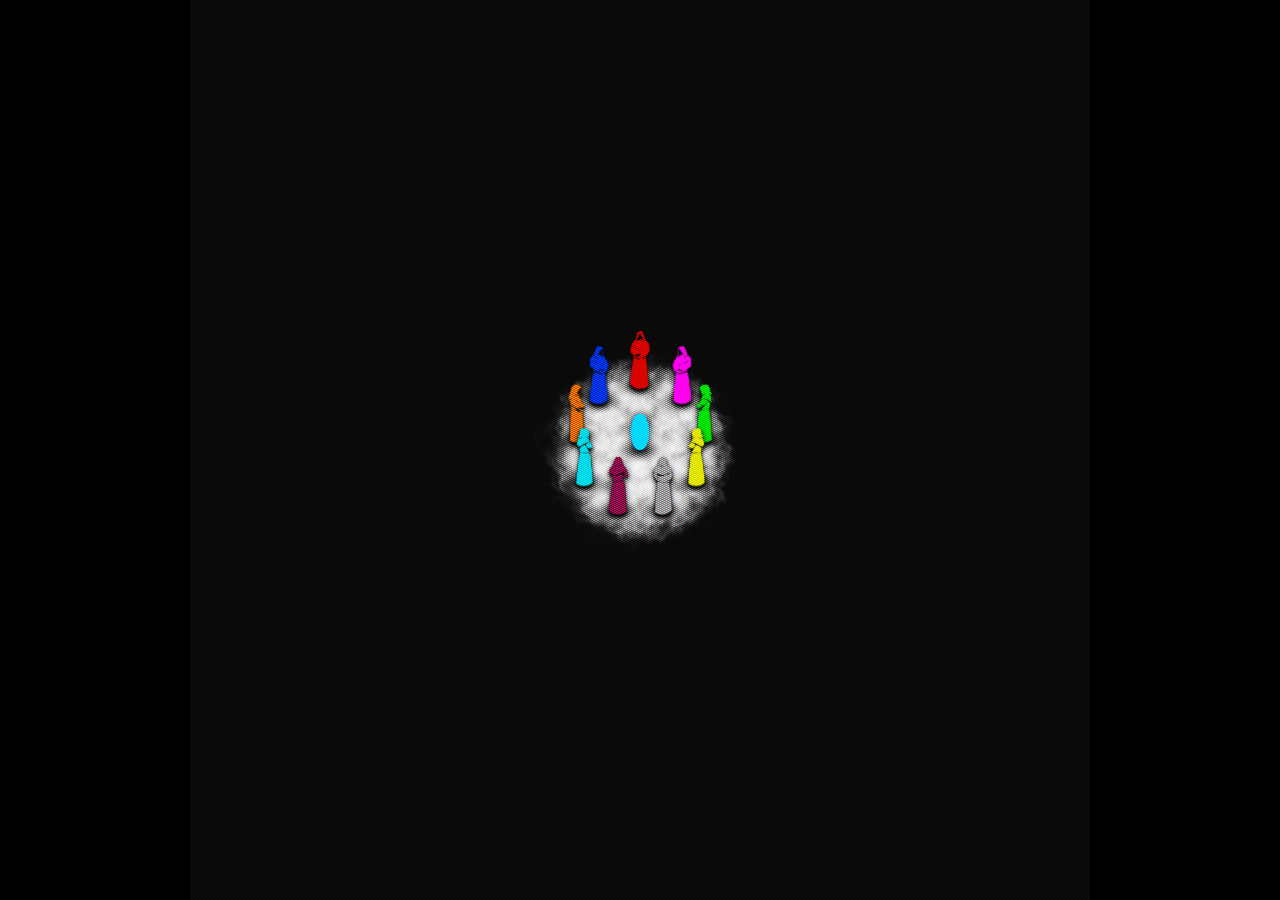
==== index.html @ b405a5fb "Oops" ====
<!DOCTYPE html>
<html lang="en">
<head>
   <meta charset="UTF-8">
   <meta http-equiv="X-UA-Compatible" content="IE=edge">
   <meta name="viewport" content="width=device-width, initial-scale=1.0">
   <title>Incantation</title>
   <!-- <script src="https://ajax.googleapis.com/ajax/libs/jquery/3.6.0/jquery.min.js"></script> -->
   <script src="jquery.min.js"></script>
   <script defer src="script.js"></script>
   <script src="timer.js"></script>
   <link rel="stylesheet" href="style.css">
   <link rel="shortcut icon" href="assets/favicon.ico" type="image/x-icon">
</head>
<body>
   <section id="overlay"></section>
   <section id="playarea">
      <section id="mages"></section>
      <section id="enemies"></section>
      <section id="graphics">
         <div id="incantation-circle">
            <svg id="circle-lines" width="100%" height="100%" viewBox="0 0 100 100" preserveAspectRatio="none"></svg>
            <div id="dust"></div>
         </div>
         <svg id="graph" width="100%" height="100%" viewBox="0 0 100 100" preserveAspectRatio="none"></svg>
         <div id="nodes"></div>
      </section>
      <section id="UI">
         <div id="timer"></div>
         <div id="messages"></div>
         <div id="readyup">
            Press &lt;P&gt; when ready<br>
            Press &lt;C&gt; to show controls
         </div>
      </section>
   </section>
   <section id="intro">
      <div id="title-subtitle">
         <span id="title">Incantation</span><br>
         <span id="subtitle">To banish evil</span><br>
      </div>
      <div id="premise">
         <span class="premise" id="p1">Evil lurks throughout the realm.</span><br>
         <span class="premise" id="p2">You must invoke the Lord of Lightning,<br>
                              so that he may smite it down.</span><br>
         <br>
         <span class="premise" id="p3">Nonagon Infinity opens the door.</span><br>
         <span class="premise" id="p4">You'll make sure that it does.</span>
         <br><br><br><br><br><br><br><br><br><br><br><br><br><br>
         <span class="premise" id="p5">The dust upon the ground protects you, but not them.</span><br>
         <br>
         <span class="premise" id="p6">Spread it as you walk, but do not connect the end of a path to another,</span><br>
         <span class="premise" id="p7">lest it all end in a deadly discharge of energy.</span>
         <br><br><br><br>
      </div>
   </section>
   <section id="controls">
      <div id="movement">
         Movement:<br>
         <div class="keygroup" id="wasd">
            <div>
               <span class="key">W</span>
            </div>
            <div>
               <span class="key">A</span>
               <span class="key">S</span>
               <span class="key">D</span>
            </div>
         </div>
         /
         <span class="mouse right"></span>
         /
         <div class="keygroup" id="arrows">
            <div>
               <span class="key" id="up"></span>
            </div>
            <div>
               <span class="key" id="left"></span>
               <span class="key" id="down"></span>
               <span class="key" id="right"></span>
            </div>
         </div>
      </div>
      <div id="attack">
         Attack:<br>
         <span class="key" id="space"><span>Space</span></span>
         /<span class="mouse left"></span>
      </div>
   </section>
</body>
</html>
---- style.css ----
@import url("https://fonts.googleapis.com/css2?family=Press+Start+2P&display=swap");
@font-face {
  font-family: "DePixel Halbfett";
  src: url("assets/depixelhalbfett.otf");
}
@font-face {
  font-family: "DePixel Klein";
  src: url("assets/depixelklein.otf");
}
@font-face {
  font-family: "DePixel Illegible";
  src: url("assets/depixelillegible.otf");
}
@-webkit-keyframes spin {
  0% {
    transform: rotate(0deg);
  }
  100% {
    transform: rotate(360deg);
  }
}
@keyframes spin {
  0% {
    transform: rotate(0deg);
  }
  100% {
    transform: rotate(360deg);
  }
}
@-webkit-keyframes reveal {
  0% {
    opacity: 0;
  }
  100% {
    opacity: 1;
  }
}
@keyframes reveal {
  0% {
    opacity: 0;
  }
  100% {
    opacity: 1;
  }
}
@-webkit-keyframes hide {
  0% {
    opacity: 1;
  }
  100% {
    opacity: 0;
  }
}
@keyframes hide {
  0% {
    opacity: 1;
  }
  100% {
    opacity: 0;
  }
}
@-webkit-keyframes reveal-hide {
  0% {
    opacity: 0;
  }
  35% {
    opacity: 1;
  }
  65% {
    opacity: 1;
  }
  100% {
    opacity: 0;
  }
}
@keyframes reveal-hide {
  0% {
    opacity: 0;
  }
  35% {
    opacity: 1;
  }
  65% {
    opacity: 1;
  }
  100% {
    opacity: 0;
  }
}
@-webkit-keyframes blink {
  0% {
    opacity: 0;
  }
  25% {
    opacity: 0;
  }
  50% {
    opacity: 1;
  }
  75% {
    opacity: 1;
  }
  100% {
    opacity: 0;
  }
}
@keyframes blink {
  0% {
    opacity: 0;
  }
  25% {
    opacity: 0;
  }
  50% {
    opacity: 1;
  }
  75% {
    opacity: 1;
  }
  100% {
    opacity: 0;
  }
}
@-webkit-keyframes line-throb {
  0% {
    stroke-width: 0.2vmin;
  }
  50% {
    stroke-width: 0.4vmin;
  }
  100% {
    stroke-width: 0.2vmin;
  }
}
@keyframes line-throb {
  0% {
    stroke-width: 0.2vmin;
  }
  50% {
    stroke-width: 0.4vmin;
  }
  100% {
    stroke-width: 0.2vmin;
  }
}
@-webkit-keyframes nonagon-flash {
  0% {
    box-shadow: 0 0 0rem 0rem red;
  }
  100% {
    box-shadow: 0 0 15rem 1rem red;
  }
}
@keyframes nonagon-flash {
  0% {
    box-shadow: 0 0 0rem 0rem red;
  }
  100% {
    box-shadow: 0 0 15rem 1rem red;
  }
}
@-webkit-keyframes nonagon-pulse {
  0% {
    box-shadow: 0 0 4rem 1rem red;
  }
  100% {
    box-shadow: 0 0 15rem 1rem red;
  }
}
@keyframes nonagon-pulse {
  0% {
    box-shadow: 0 0 4rem 1rem red;
  }
  100% {
    box-shadow: 0 0 15rem 1rem red;
  }
}
* {
  box-sizing: border-box;
}

:root {
  font-size: 2vmin;
}

body {
  width: 100vw;
  height: 100vh;
  margin: 0;
  display: flex;
  align-items: center;
  align-content: center;
  justify-content: center;
  background-color: rgb(0, 0, 0);
  font-family: "DePixel Klein";
  color: white;
  text-rendering: geometricPrecision;
  overflow: hidden;
}

section {
  position: absolute;
  width: 100vmin;
  height: 100vmin;
  overflow: hidden;
  cursor: cell;
}

#graph {
  position: absolute;
  fill: none;
  z-index: -100;
}
#graph path {
  z-index: inherit;
  stroke-width: 0.2vmin;
  stroke: rgba(255, 255, 255, 0.5);
  opacity: calc(0.3 + (15 - var(--depth)) / 15);
}

node.entity {
  --depth: 0;
  --zind: -1;
  opacity: 1;
  -webkit-animation: reveal 300ms 1 forwards;
          animation: reveal 300ms 1 forwards;
}
node.entity .body {
  --r: 5;
  height: calc(var(--r) * 1rem);
  width: calc(var(--r) * 1rem);
  background-color: transparent;
  background-size: cover;
  box-shadow: none;
  opacity: calc((15 - var(--depth)) / 15);
  transform-origin: center center;
  transition: opacity 300ms ease;
}

section#playarea {
  background: rgb(10, 10, 10);
  z-index: -1000;
}

section#intro {
  z-index: 1000;
  display: flex;
  place-content: center;
  place-items: center;
  text-align: center;
  flex-direction: column;
  filter: drop-shadow(0 0 0.3rem rgb(10, 10, 10)) drop-shadow(0 0 0.3rem rgb(10, 10, 10)) drop-shadow(0 0 0.3rem rgb(10, 10, 10)) drop-shadow(0 0 0.3rem rgb(10, 10, 10));
}
section#intro > div {
  position: absolute;
  top: 50%;
  left: 50%;
  transform: translate(-50%, -50%);
}
section#intro > div:nth-of-type(1) {
  transform: translate(-50%, -50%) translateY(-10rem);
}
section#intro #title {
  font-family: "DePixel Halbfett";
  font-size: 3rem;
  opacity: 0;
  -webkit-animation: reveal 1.5s linear 1s forwards, hide 1.5s linear 7s forwards;
          animation: reveal 1.5s linear 1s forwards, hide 1.5s linear 7s forwards;
}
section#intro #subtitle {
  font-family: "DePixel Klein";
  font-size: 2rem;
  opacity: 0;
  -webkit-animation: reveal 1.5s linear 2.5s forwards, hide 1.5s linear 7s forwards;
          animation: reveal 1.5s linear 2.5s forwards, hide 1.5s linear 7s forwards;
}
section#intro #premise {
  width: 100%;
}
section#intro #premise .premise {
  opacity: 0;
  --delay-reveal: 1s;
  --delay-hide: 5s;
  -webkit-animation: reveal 1.5s linear var(--delay-reveal) forwards;
          animation: reveal 1.5s linear var(--delay-reveal) forwards;
}
section#intro #premise #p1 {
  --delay-reveal: 8s;
}
section#intro #premise #p2 {
  --delay-reveal: 10s;
}
section#intro #premise #p3 {
  --delay-reveal: 12s;
}
section#intro #premise #p4 {
  --delay-reveal: 14s;
}
section#intro #premise #p5 {
  --delay-reveal: 16s;
}
section#intro #premise #p6 {
  --delay-reveal: 18s;
}
section#intro #premise #p7 {
  --delay-reveal: 20s;
}

section#UI {
  filter: drop-shadow(0 0 0.3rem rgb(10, 10, 10)) drop-shadow(0 0 0.3rem rgb(10, 10, 10)) drop-shadow(0 0 0.3rem rgb(10, 10, 10)) drop-shadow(0 0 0.3rem rgb(10, 10, 10));
}
section#UI > div {
  display: flex;
  place-content: center;
  align-items: center;
}
section#UI #timer {
  font-size: 3rem;
  margin-top: 2rem;
  text-align: center;
}
section#UI #messages {
  font-size: 1.5rem;
  text-align: center;
}
section#UI #readyup {
  font-family: "DePixel Illegible";
  text-align: center;
  position: absolute;
  bottom: 0%;
  left: 50%;
  transform: translateX(-50%);
  margin-bottom: 4rem;
  opacity: 0;
  -webkit-animation: blink 1s infinite 7.3s;
          animation: blink 1s infinite 7.3s;
}

section#controls {
  display: flex;
  place-content: center;
  place-items: center;
  justify-content: space-between;
  padding: 2rem;
  opacity: 0;
  filter: drop-shadow(0 0 0.3rem rgb(10, 10, 10)) drop-shadow(0 0 0.3rem rgb(10, 10, 10)) drop-shadow(0 0 0.3rem rgb(10, 10, 10)) drop-shadow(0 0 0.3rem rgb(10, 10, 10));
}
section#controls > div {
  text-align: center;
}
section#controls * {
  vertical-align: middle;
}
section#controls .key {
  display: inline-block;
  position: relative;
  width: 0.7rem;
  margin: 0 0.2rem;
  text-align: center;
  font-family: "DePixel Klein";
  font-size: 0.7rem;
  background-position: center center;
  background-size: cover;
  background-repeat: no-repeat;
}
section#controls .key::before {
  content: "";
  display: block;
  width: 1.5rem;
  height: 1.5rem;
  position: absolute;
  top: 60%;
  left: 50%;
  transform: translate(-50%, -50%);
  background-image: url("assets/keycap_unpressed.png");
  background-position: center center;
  background-size: cover;
  background-repeat: no-repeat;
}
section#controls .key#space {
  box-sizing: content-box;
  display: inline-flex;
  place-items: center;
  place-content: center;
  width: auto;
  height: 0.1rem;
  border: solid 0.7470651014rem transparent;
  -o-border-image: url(assets/keycap_unpressed.png) 49%;
     border-image: url(assets/keycap_unpressed.png) 49%;
}
section#controls .key#space > span {
  transform: translateY(-15%);
}
section#controls .key#space::before {
  display: none;
}
section#controls .key#up {
  height: 0.7rem;
  background-image: url("assets/arrow-up.png");
}
section#controls .key#left {
  height: 0.7rem;
  background-image: url("assets/arrow-left.png");
}
section#controls .key#down {
  height: 0.7rem;
  background-image: url("assets/arrow-down.png");
}
section#controls .key#right {
  height: 0.7rem;
  background-image: url("assets/arrow-right.png");
}
section#controls .keygroup {
  display: inline-flex;
  flex-wrap: wrap;
  place-content: center;
}
section#controls .keygroup#wasd, section#controls .keygroup#arrows {
  width: 4.5rem;
  height: 3rem;
}
section#controls .keygroup#wasd > div, section#controls .keygroup#arrows > div {
  height: 1.5rem;
}
section#controls .keygroup#wasd > div:first-child, section#controls .keygroup#arrows > div:first-child {
  width: auto;
}
section#controls .mouse {
  display: inline-block;
  position: relative;
  height: 1rem;
  width: 1rem;
}
section#controls .mouse::before {
  content: "";
  height: 1.5rem;
  width: 1.5rem;
  position: absolute;
  top: 50%;
  left: 50%;
  transform: translate(-50%, -50%);
  background-position: center center;
  background-size: cover;
  background-repeat: no-repeat;
}
section#controls .mouse.right::before {
  background-image: url("assets/mouseR.png");
}
section#controls .mouse.left::before {
  background-image: url("assets/mouseL.png");
}

section#overlay {
  z-index: 10000;
  mix-blend-mode: overlay;
  background-image: url(assets/dither.png);
  background-blend-mode: soft-light;
  transition: background-color 300ms ease;
}

.entity {
  position: absolute;
  left: 50%;
  top: 50%;
  width: 0;
  height: 0;
  display: grid;
  place-content: center;
  z-index: var(--zind);
  --x: 0;
  --y: 0;
  --zind: 50;
  --color: white;
  --scale: 1;
  --gothit: 0;
  transform: translate(calc(var(--x) * 1vmin), calc(var(--y) * 1vmin));
  transition: all 56ms ease;
}
.entity .body {
  width: 1rem;
  height: 2rem;
  background-color: var(--color);
  border-radius: 45%;
  box-shadow: 0 0 10px 0 black;
  --skew-h: 0;
  --skew-v: 0;
  --angle: 0;
  --matrix: 1, 0, calc(0.05 * var(--skew-h)), calc(1 + calc(0.05 * var(--skew-v))), 0, 0;
  --matrixtd: 1, 0, 0, 0, 0, calc(1 + calc(0.05 * var(--skew-v))), 0, 0, 0, 0, 1, 0, 0, calc(-1 + var(--skew-v)), 0, 1;
  --filter: none;
  transform: translateY(-50%) matrix(var(--matrix)) scale(var(--scale));
  transform-origin: bottom center;
  transition: transform 56ms ease, filter 20ms ease;
  filter: var(--filter);
}
.entity .shadow {
  width: 1rem;
  height: 1rem;
  background-color: black;
  border-radius: 100%;
  position: absolute;
  top: -0.5rem;
  left: -0.5rem;
  z-index: -1;
  filter: blur(5px);
  transform: rotateX(60deg) scale(1.5);
}
.entity .rangefinder {
  position: absolute;
  background-image: radial-gradient(circle, rgba(255, 255, 255, 0.1) 0%, transparent calc(71% - 0.2vmin), white calc(71% - 0.2vmin));
  background-size: cover;
  height: calc(var(--radius) * 1rem);
  width: calc(var(--radius) * 1rem);
  transform: translate(-50%, -50%);
  transition: opacity 100ms ease;
  transition: none;
  border-radius: 50%;
  z-index: calc(var(--y) - 1);
}
.entity .rangefinder.active {
  transition: none;
}
.entity .hp {
  position: absolute;
  bottom: -20%;
  left: 50%;
  transform: translateX(-50%);
  width: 1.2rem;
  height: 0.3rem;
  background-color: black;
  border: solid 1px var(--color);
  outline: solid 1px black;
  opacity: var(--gothit);
}
.entity .hp .hp-bar {
  --hp: 0;
  width: var(--hp);
  height: 100%;
  background-color: var(--color);
}
.entity.hit .body {
  --scale: 1.1;
  --filter: brightness(1.5);
}

.dead .hp {
  opacity: 0;
}

#player {
  --color: rgb(0, 217, 255);
}
.enemy {
  --color: rgb(150, 0, 0);
}
.enemy .body {
  border-radius: 100% 100% 0 0;
}

.mage {
  --color: rgb(0, 100, 255);
}
.mage .body {
  --rise: 0;
  background-size: contain;
  background-color: transparent;
  background-repeat: no-repeat;
  background-position: center center;
  box-shadow: none;
  height: 3.2rem;
  width: 2rem;
  border-radius: 0 0 100% 100%;
  filter: drop-shadow(0 0.3vmin 0.1vmin rgb(10, 10, 10)) drop-shadow(0 0.3vmin 0.3vmin rgb(10, 10, 10));
  transform: translateY(calc(-50% + 0.2rem - var(--rise) * 1rem)) matrix(var(--matrix)) scale(var(--scale));
}
.mage .shadow {
  top: -0.5rem;
}
.mage[data-id="1"] {
  --color: #d90300;
}
.mage[data-id="1"] .body {
  background-image: url("assets/mage-1.png");
}
.mage[data-id="2"] {
  --color: #fe01ef;
}
.mage[data-id="2"] .body {
  background-image: url("assets/mage-2.png");
}
.mage[data-id="3"] {
  --color: #00e204;
}
.mage[data-id="3"] .body {
  background-image: url("assets/mage-3.png");
}
.mage[data-id="4"] {
  --color: #e2e505;
}
.mage[data-id="4"] .body {
  background-image: url("assets/mage-4.png");
}
.mage[data-id="5"] {
  --color: #9a9a9a;
}
.mage[data-id="5"] .body {
  background-image: url("assets/mage-5.png");
}
.mage[data-id="6"] {
  --color: #8b0b49;
}
.mage[data-id="6"] .body {
  background-image: url("assets/mage-6.png");
}
.mage[data-id="7"] {
  --color: #02dae7;
}
.mage[data-id="7"] .body {
  background-image: url("assets/mage-7.png");
}
.mage[data-id="8"] {
  --color: #e16a00;
}
.mage[data-id="8"] .body {
  background-image: url("assets/mage-8.png");
}
.mage[data-id="9"] {
  --color: #0132E1;
}
.mage[data-id="9"] .body {
  background-image: url("assets/mage-9.png");
}

#nonagon-infinity .body {
  animation: nonagon-flash 5s linear 12s 1 forwards, nonagon-pulse 2s linear 17s infinite alternate-reverse;
}

#incantation-circle {
  position: absolute;
  width: 100%;
  height: 100%;
}
#incantation-circle #circle-lines path {
  stroke-width: 0;
  stroke: red;
}
/*# sourceMappingURL=style.css.map */
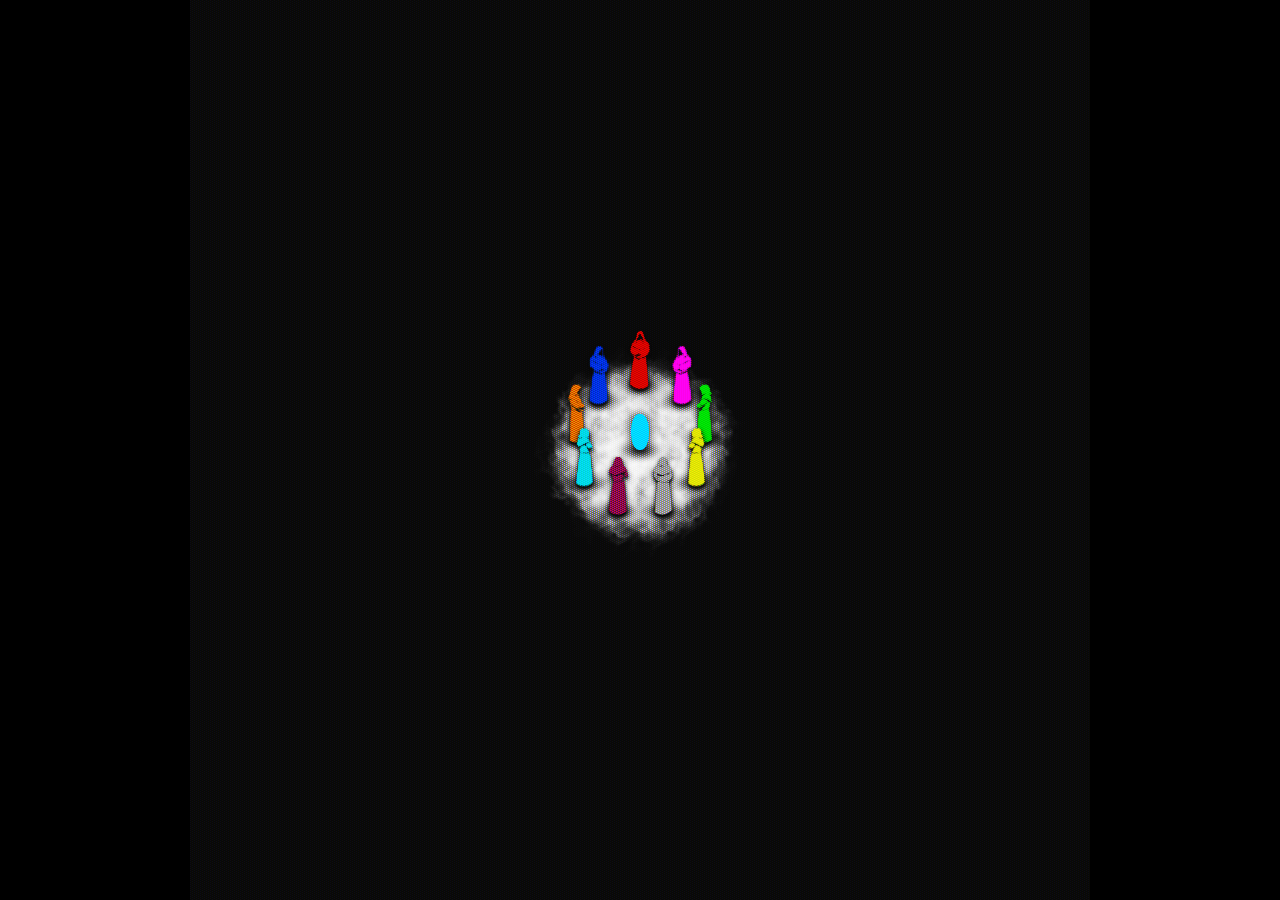
==== commit 56779d0b: "Made sounds using Reason 5 Implemented sounds using Howler.js Restructured assets folder" ====
--- a/index.html
+++ b/index.html
@@ -5,12 +5,38 @@
    <meta http-equiv="X-UA-Compatible" content="IE=edge">
    <meta name="viewport" content="width=device-width, initial-scale=1.0">
    <title>Incantation</title>
-   <!-- <script src="https://ajax.googleapis.com/ajax/libs/jquery/3.6.0/jquery.min.js"></script> -->
    <script src="jquery.min.js"></script>
+   <script src="howler.min.js"></script>
+   <script src="timer.js"></script>
    <script defer src="script.js"></script>
-   <script src="timer.js"></script>
    <link rel="stylesheet" href="style.css">
    <link rel="shortcut icon" href="assets/favicon.ico" type="image/x-icon">
+
+   <link rel="prefetch" href="assets/sound/step-1.ogg" as="audio">
+   <link rel="prefetch" href="assets/sound/step-2.ogg" as="audio">
+   <link rel="prefetch" href="assets/sound/step-3.ogg" as="audio">
+   <link rel="prefetch" href="assets/sound/step-4.ogg" as="audio">
+   <link rel="prefetch" href="assets/sound/step-5.ogg" as="audio">
+   <link rel="prefetch" href="assets/sound/hit-1.ogg" as="audio">
+   <link rel="prefetch" href="assets/sound/hit-2.ogg" as="audio">
+   <link rel="prefetch" href="assets/sound/hit-3.ogg" as="audio">
+   <link rel="prefetch" href="assets/sound/hit-4.ogg" as="audio">
+   <link rel="prefetch" href="assets/sound/hit-5.ogg" as="audio">
+   <link rel="prefetch" href="assets/sound/death-1.ogg" as="audio">
+   <link rel="prefetch" href="assets/sound/death-2.ogg" as="audio">
+   <link rel="prefetch" href="assets/sound/death-3.ogg" as="audio">
+   <link rel="prefetch" href="assets/sound/death-4.ogg" as="audio">
+   <link rel="prefetch" href="assets/sound/death-5.ogg" as="audio">
+   <link rel="prefetch" href="assets/sound/mage-hit-1.ogg" as="audio">
+   <link rel="prefetch" href="assets/sound/mage-hit-2.ogg" as="audio">
+   <link rel="prefetch" href="assets/sound/mage-hit-3.ogg" as="audio">
+   <link rel="prefetch" href="assets/sound/mage-hit-4.ogg" as="audio">
+   <link rel="prefetch" href="assets/sound/mage-hit-5.ogg" as="audio">
+   <link rel="prefetch" href="assets/sound/mage-death-1.ogg" as="audio">
+   <link rel="prefetch" href="assets/sound/mage-death-2.ogg" as="audio">
+   <link rel="prefetch" href="assets/sound/mage-death-3.ogg" as="audio">
+   <link rel="prefetch" href="assets/sound/mage-death-4.ogg" as="audio">
+   <link rel="prefetch" href="assets/sound/mage-death-5.ogg" as="audio">
 </head>
 <body>
    <section id="overlay"></section>
--- a/style.css
+++ b/style.css
@@ -43,6 +43,22 @@
     opacity: 1;
   }
 }
+@-webkit-keyframes node-reveal {
+  0% {
+    opacity: 0;
+  }
+  100% {
+    opacity: calc((15 - var(--depth)) / 15);
+  }
+}
+@keyframes node-reveal {
+  0% {
+    opacity: 0;
+  }
+  100% {
+    opacity: calc((15 - var(--depth)) / 15);
+  }
+}
 @-webkit-keyframes hide {
   0% {
     opacity: 1;
@@ -173,6 +189,54 @@
   }
   100% {
     box-shadow: 0 0 15rem 1rem red;
+  }
+}
+@-webkit-keyframes powerup-bob {
+  0% {
+    transform: translateY(calc(-50% - 0rem)) scale(var(--scale));
+  }
+  100% {
+    transform: translateY(calc(-50% - 0.7rem)) scale(var(--scale));
+  }
+}
+@keyframes powerup-bob {
+  0% {
+    transform: translateY(calc(-50% - 0rem)) scale(var(--scale));
+  }
+  100% {
+    transform: translateY(calc(-50% - 0.7rem)) scale(var(--scale));
+  }
+}
+@-webkit-keyframes powerup-shadow-flicker {
+  0% {
+    opacity: 1;
+  }
+  100% {
+    opacity: 0.5;
+  }
+}
+@keyframes powerup-shadow-flicker {
+  0% {
+    opacity: 1;
+  }
+  100% {
+    opacity: 0.5;
+  }
+}
+@-webkit-keyframes powerup-shine {
+  0% {
+    filter: contrast(1) brightness(1);
+  }
+  100% {
+    filter: contrast(0.5) brightness(1.5);
+  }
+}
+@keyframes powerup-shine {
+  0% {
+    filter: contrast(1) brightness(1);
+  }
+  100% {
+    filter: contrast(0.5) brightness(1.5);
   }
 }
 * {
@@ -218,15 +282,16 @@
   opacity: calc(0.3 + (15 - var(--depth)) / 15);
 }
 
-node.entity {
+node {
+  --r: 5;
   --depth: 0;
   --zind: -1;
-  opacity: 1;
-  -webkit-animation: reveal 300ms 1 forwards;
-          animation: reveal 300ms 1 forwards;
-}
-node.entity .body {
-  --r: 5;
+  --rot: 0;
+  position: absolute;
+  top: 50%;
+  left: 50%;
+  -webkit-animation: node-reveal 300ms 1;
+          animation: node-reveal 300ms 1;
   height: calc(var(--r) * 1rem);
   width: calc(var(--r) * 1rem);
   background-color: transparent;
@@ -235,6 +300,9 @@
   opacity: calc((15 - var(--depth)) / 15);
   transform-origin: center center;
   transition: opacity 300ms ease;
+  transform: translate(calc(var(--x) * 1vmin), calc(var(--y) * 1vmin)) translateX(-50%) translateY(-50%) rotate(calc(var(--rot)));
+  z-index: -1;
+  border-radius: 100%;
 }
 
 section#playarea {
@@ -315,12 +383,18 @@
   align-items: center;
 }
 section#UI #timer {
+  opacity: 0;
   font-size: 3rem;
   margin-top: 2rem;
   text-align: center;
+  -webkit-animation: reveal 0.3s ease 5 alternate forwards;
+          animation: reveal 0.3s ease 5 alternate forwards;
+  -webkit-animation-play-state: paused;
+          animation-play-state: paused;
 }
 section#UI #messages {
   font-size: 1.5rem;
+  opacity: 0;
   text-align: center;
 }
 section#UI #readyup {
@@ -372,7 +446,7 @@
   top: 60%;
   left: 50%;
   transform: translate(-50%, -50%);
-  background-image: url("assets/keycap_unpressed.png");
+  background-image: url("assets/sprites/keycap_unpressed.png");
   background-position: center center;
   background-size: cover;
   background-repeat: no-repeat;
@@ -385,8 +459,8 @@
   width: auto;
   height: 0.1rem;
   border: solid 0.7470651014rem transparent;
-  -o-border-image: url(assets/keycap_unpressed.png) 49%;
-     border-image: url(assets/keycap_unpressed.png) 49%;
+  -o-border-image: url(assets/sprites/keycap_unpressed.png) 49%;
+     border-image: url(assets/sprites/keycap_unpressed.png) 49%;
 }
 section#controls .key#space > span {
   transform: translateY(-15%);
@@ -396,19 +470,19 @@
 }
 section#controls .key#up {
   height: 0.7rem;
-  background-image: url("assets/arrow-up.png");
+  background-image: url("assets/sprites/arrow-up.png");
 }
 section#controls .key#left {
   height: 0.7rem;
-  background-image: url("assets/arrow-left.png");
+  background-image: url("assets/sprites/arrow-left.png");
 }
 section#controls .key#down {
   height: 0.7rem;
-  background-image: url("assets/arrow-down.png");
+  background-image: url("assets/sprites/arrow-down.png");
 }
 section#controls .key#right {
   height: 0.7rem;
-  background-image: url("assets/arrow-right.png");
+  background-image: url("assets/sprites/arrow-right.png");
 }
 section#controls .keygroup {
   display: inline-flex;
@@ -444,16 +518,16 @@
   background-repeat: no-repeat;
 }
 section#controls .mouse.right::before {
-  background-image: url("assets/mouseR.png");
+  background-image: url("assets/sprites/mouseR.png");
 }
 section#controls .mouse.left::before {
-  background-image: url("assets/mouseL.png");
+  background-image: url("assets/sprites/mouseL.png");
 }
 
 section#overlay {
   z-index: 10000;
   mix-blend-mode: overlay;
-  background-image: url(assets/dither.png);
+  background-image: url(assets/sprites/dither.png);
   background-blend-mode: soft-light;
   transition: background-color 300ms ease;
 }
@@ -480,7 +554,7 @@
   width: 1rem;
   height: 2rem;
   background-color: var(--color);
-  border-radius: 45%;
+  border-radius: 100%;
   box-shadow: 0 0 10px 0 black;
   --skew-h: 0;
   --skew-v: 0;
@@ -549,6 +623,9 @@
 
 #player {
   --color: rgb(0, 217, 255);
+}
+#player .body {
+  border-radius: 45%;
 }
 .enemy {
   --color: rgb(150, 0, 0);
@@ -576,61 +653,113 @@
 .mage .shadow {
   top: -0.5rem;
 }
-.mage[data-id="1"] {
+.mage[data-entity-id="1"] {
   --color: #d90300;
 }
-.mage[data-id="1"] .body {
-  background-image: url("assets/mage-1.png");
-}
-.mage[data-id="2"] {
+.mage[data-entity-id="1"] .body {
+  background-image: url("assets/sprites/mage-1.png");
+}
+.mage[data-entity-id="2"] {
   --color: #fe01ef;
 }
-.mage[data-id="2"] .body {
-  background-image: url("assets/mage-2.png");
-}
-.mage[data-id="3"] {
+.mage[data-entity-id="2"] .body {
+  background-image: url("assets/sprites/mage-2.png");
+}
+.mage[data-entity-id="3"] {
   --color: #00e204;
 }
-.mage[data-id="3"] .body {
-  background-image: url("assets/mage-3.png");
-}
-.mage[data-id="4"] {
+.mage[data-entity-id="3"] .body {
+  background-image: url("assets/sprites/mage-3.png");
+}
+.mage[data-entity-id="4"] {
   --color: #e2e505;
 }
-.mage[data-id="4"] .body {
-  background-image: url("assets/mage-4.png");
-}
-.mage[data-id="5"] {
+.mage[data-entity-id="4"] .body {
+  background-image: url("assets/sprites/mage-4.png");
+}
+.mage[data-entity-id="5"] {
   --color: #9a9a9a;
 }
-.mage[data-id="5"] .body {
-  background-image: url("assets/mage-5.png");
-}
-.mage[data-id="6"] {
+.mage[data-entity-id="5"] .body {
+  background-image: url("assets/sprites/mage-5.png");
+}
+.mage[data-entity-id="6"] {
   --color: #8b0b49;
 }
-.mage[data-id="6"] .body {
-  background-image: url("assets/mage-6.png");
-}
-.mage[data-id="7"] {
+.mage[data-entity-id="6"] .body {
+  background-image: url("assets/sprites/mage-6.png");
+}
+.mage[data-entity-id="7"] {
   --color: #02dae7;
 }
-.mage[data-id="7"] .body {
-  background-image: url("assets/mage-7.png");
-}
-.mage[data-id="8"] {
+.mage[data-entity-id="7"] .body {
+  background-image: url("assets/sprites/mage-7.png");
+}
+.mage[data-entity-id="8"] {
   --color: #e16a00;
 }
-.mage[data-id="8"] .body {
-  background-image: url("assets/mage-8.png");
-}
-.mage[data-id="9"] {
+.mage[data-entity-id="8"] .body {
+  background-image: url("assets/sprites/mage-8.png");
+}
+.mage[data-entity-id="9"] {
   --color: #0132E1;
 }
-.mage[data-id="9"] .body {
-  background-image: url("assets/mage-9.png");
-}
-
+.mage[data-entity-id="9"] .body {
+  background-image: url("assets/sprites/mage-9.png");
+}
+
+.powerup {
+  filter: drop-shadow(0 0 0.1vmin rgb(10, 10, 10)) drop-shadow(0 0 0.3vmin rgb(10, 10, 10));
+}
+.powerup .body {
+  --height: 0rem;
+  height: 2rem;
+  width: 2rem;
+  background-size: contain;
+  background-color: transparent;
+  background-repeat: no-repeat;
+  background-position: center center;
+  box-shadow: none;
+  -webkit-animation: powerup-bob 1.5s ease-in-out infinite alternate, powerup-shine 0.3s ease-in-out infinite alternate;
+          animation: powerup-bob 1.5s ease-in-out infinite alternate, powerup-shine 0.3s ease-in-out infinite alternate;
+}
+.powerup .shadow {
+  -webkit-animation: powerup-shadow-flicker 1.5s ease-in-out infinite alternate;
+          animation: powerup-shadow-flicker 1.5s ease-in-out infinite alternate;
+}
+.powerup.atk .body {
+  background-image: url("assets/sprites/powerup-atk.gif");
+  transform-origin: bottom;
+  --scale: 1.7;
+}
+.powerup.atkRange .body {
+  background-image: url("assets/sprites/powerup-atkRange.png");
+}
+.powerup.atkCooldownTime {
+  filter: hue-rotate(103deg) brightness(1.7) drop-shadow(0 0 0.1vmin rgb(10, 10, 10)) drop-shadow(0 0 0.3vmin rgb(10, 10, 10));
+}
+.powerup.atkCooldownTime .body {
+  background-image: url("assets/sprites/powerup-atk.gif");
+  transform-origin: bottom;
+  --scale: 1.7;
+}
+.powerup.atkCooldownTime .body::after {
+  background-image: url("assets/sprites/hourglass.gif");
+  background-size: contain;
+  background-color: transparent;
+  background-repeat: no-repeat;
+  background-position: center center;
+  height: 0.7rem;
+  width: 0.7rem;
+  content: "";
+  position: absolute;
+  bottom: -5%;
+  right: 20%;
+}
+.powerup.speed .body {
+  background-image: url("assets/sprites/powerup-speed.png");
+  --scale: 1.2;
+}
 #nonagon-infinity .body {
   animation: nonagon-flash 5s linear 12s 1 forwards, nonagon-pulse 2s linear 17s infinite alternate-reverse;
 }
@@ -644,4 +773,50 @@
   stroke-width: 0;
   stroke: red;
 }
+
+body.low-graphics section#overlay {
+  background-image: none !important;
+  background-color: none !important;
+}
+body.low-graphics #circle-lines path {
+  -webkit-animation: none !important;
+          animation: none !important;
+  box-shadow: 0 0 8rem 1rem red;
+}
+
+body.graph-view #player .body {
+  position: relative;
+  height: 3rem;
+  background: linear-gradient(to top, red 0%, transparent 1rem), grey;
+  border-radius: 0% 0% 0% 100%;
+  transform: translateY(-50%) rotate(24deg);
+  transform-origin: center;
+  transition: none;
+}
+body.graph-view #player .body::after {
+  content: "";
+  display: block;
+  position: absolute;
+  top: -95%;
+  right: -5%;
+  height: 3rem;
+  width: 0.6rem;
+  border-radius: 0.2rem;
+  background: rgb(50, 50, 50);
+}
+body.graph-view #incantation-circle #circle-lines path,
+body.graph-view .mage {
+  display: none;
+}
+body.graph-view node {
+  --r: 0 !important;
+  background-image: none !important;
+  border: solid 0.5rem white;
+}
+body.graph-view #nonagon-infinity {
+  --r: 8 !important;
+}
+body.graph-view #dust {
+  display: none;
+}
 /*# sourceMappingURL=style.css.map */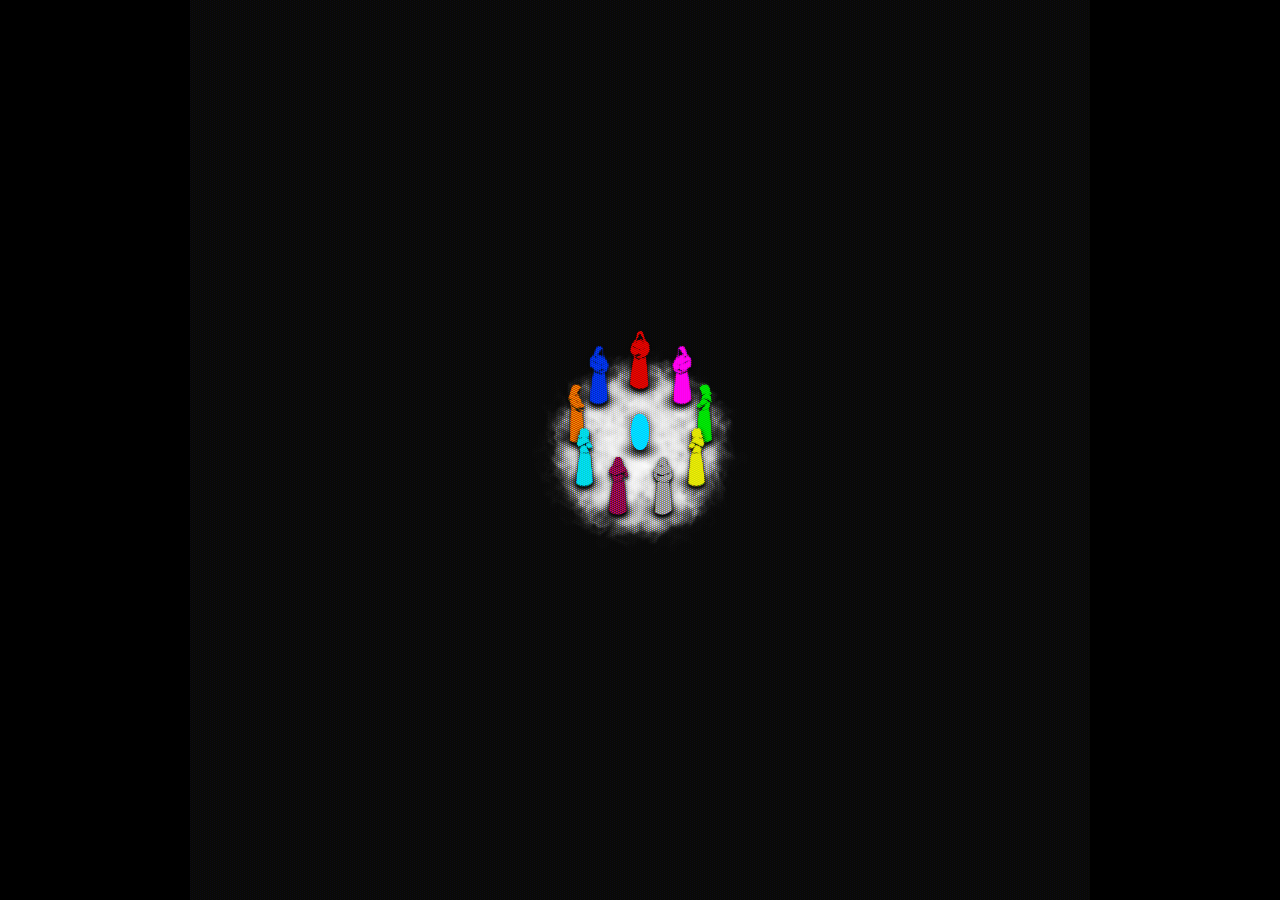
==== commit 105209a4: "Added sounds for attacks with no targets Made mage sounds pan and modulate volume with distance" ====
--- a/index.html
+++ b/index.html
@@ -22,6 +22,11 @@
    <link rel="prefetch" href="assets/sound/hit-3.ogg" as="audio">
    <link rel="prefetch" href="assets/sound/hit-4.ogg" as="audio">
    <link rel="prefetch" href="assets/sound/hit-5.ogg" as="audio">
+   <link rel="prefetch" href="assets/sound/miss-1.ogg" as="audio">
+   <link rel="prefetch" href="assets/sound/miss-2.ogg" as="audio">
+   <link rel="prefetch" href="assets/sound/miss-3.ogg" as="audio">
+   <link rel="prefetch" href="assets/sound/miss-4.ogg" as="audio">
+   <link rel="prefetch" href="assets/sound/miss-5.ogg" as="audio">
    <link rel="prefetch" href="assets/sound/death-1.ogg" as="audio">
    <link rel="prefetch" href="assets/sound/death-2.ogg" as="audio">
    <link rel="prefetch" href="assets/sound/death-3.ogg" as="audio">
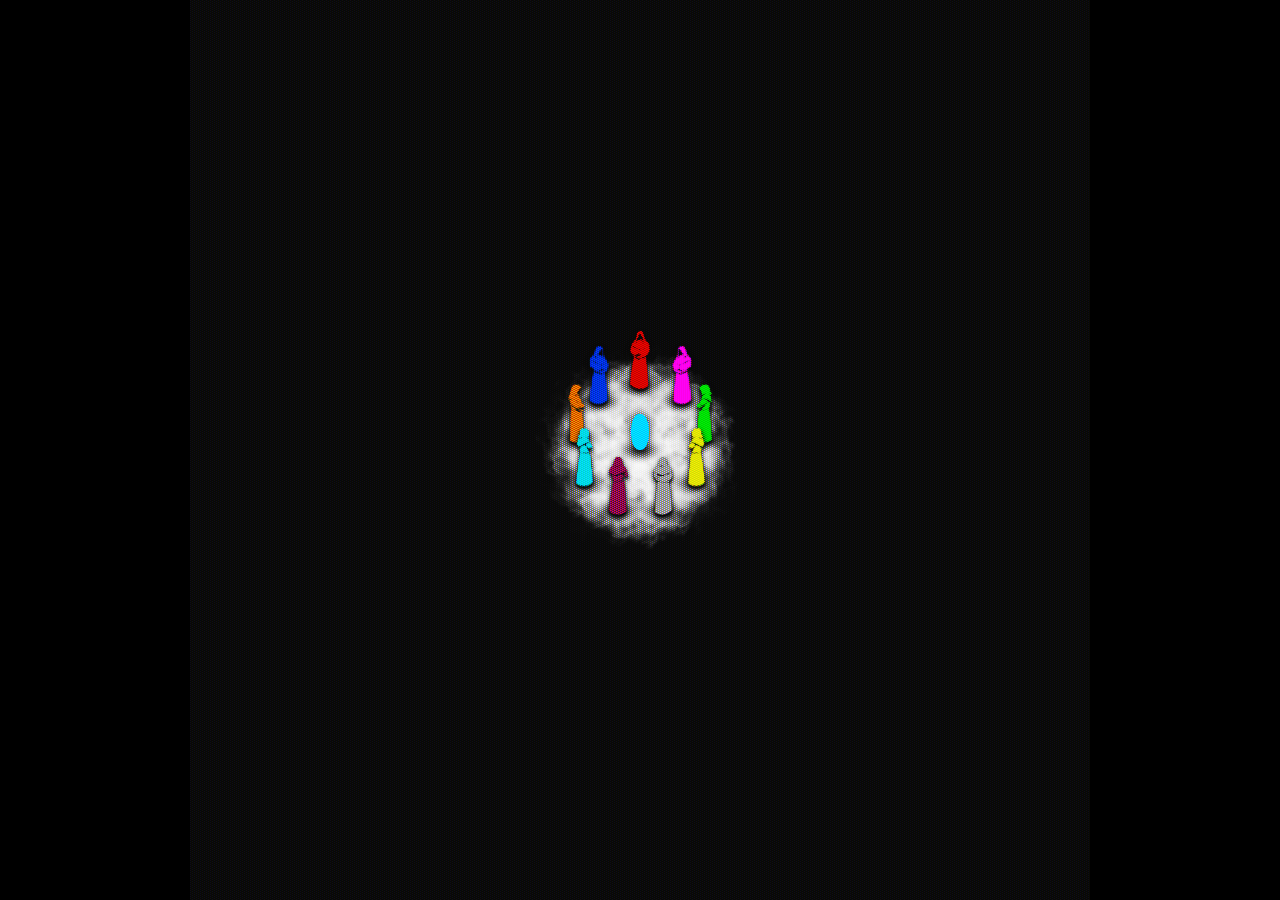
==== commit 2e7afbee: "Added more sounds: -Powerup -Circle activation -Background hum -Text reveal blabber Implemented a pe" ====
--- a/index.html
+++ b/index.html
@@ -12,6 +12,9 @@
    <link rel="stylesheet" href="style.css">
    <link rel="shortcut icon" href="assets/favicon.ico" type="image/x-icon">
 
+   <link rel="prefetch" href="assets/sound/activation.ogg" as="audio">
+   <link rel="prefetch" href="assets/sound/hum.ogg" as="audio">
+   <link rel="prefetch" href="assets/sound/blabber.ogg" as="audio">
    <link rel="prefetch" href="assets/sound/step-1.ogg" as="audio">
    <link rel="prefetch" href="assets/sound/step-2.ogg" as="audio">
    <link rel="prefetch" href="assets/sound/step-3.ogg" as="audio">
@@ -42,6 +45,11 @@
    <link rel="prefetch" href="assets/sound/mage-death-3.ogg" as="audio">
    <link rel="prefetch" href="assets/sound/mage-death-4.ogg" as="audio">
    <link rel="prefetch" href="assets/sound/mage-death-5.ogg" as="audio">
+   <link rel="prefetch" href="assets/sound/powerup-1.ogg" as="audio">
+   <link rel="prefetch" href="assets/sound/powerup-2.ogg" as="audio">
+   <link rel="prefetch" href="assets/sound/powerup-3.ogg" as="audio">
+   <link rel="prefetch" href="assets/sound/powerup-4.ogg" as="audio">
+   <link rel="prefetch" href="assets/sound/powerup-5.ogg" as="audio">
 </head>
 <body>
    <section id="overlay"></section>
@@ -58,7 +66,8 @@
       </section>
       <section id="UI">
          <div id="timer"></div>
-         <div id="messages"></div>
+         <div id="messages">Message</div>
+         <div id="notices">Notice</div>
          <div id="readyup">
             Press &lt;P&gt; when ready<br>
             Press &lt;C&gt; to show controls
@@ -117,6 +126,16 @@
          <span class="key" id="space"><span>Space</span></span>
          /<span class="mouse left"></span>
       </div>
+      <div id="toggles">
+         Toggles:<br>
+         <span><span class="key">C</span> : Controls </span><br>
+         <div style="height: .4rem"></div>
+         <span><span class="key">M</span> : Audio </span><br>
+         <div style="height: .4rem"></div>
+         <span><span class="key">G</span> : No filter/line animations </span><br>
+         <div style="height: .4rem"></div>
+         <span><span class="key">N</span> : Graph view </span><br>
+      </div>
    </section>
 </body>
 </html>--- a/style.css
+++ b/style.css
@@ -393,6 +393,14 @@
           animation-play-state: paused;
 }
 section#UI #messages {
+  display: block;
+  font-size: 1.5rem;
+  opacity: 0;
+  text-align: center;
+}
+section#UI #notices {
+  display: block;
+  font-family: "DePixel Illegible";
   font-size: 1.5rem;
   opacity: 0;
   text-align: center;
@@ -412,15 +420,16 @@
 
 section#controls {
   display: flex;
-  place-content: center;
-  place-items: center;
-  justify-content: space-between;
+  flex-direction: column;
+  justify-content: flex-start;
+  align-items: flex-start;
   padding: 2rem;
   opacity: 0;
   filter: drop-shadow(0 0 0.3rem rgb(10, 10, 10)) drop-shadow(0 0 0.3rem rgb(10, 10, 10)) drop-shadow(0 0 0.3rem rgb(10, 10, 10)) drop-shadow(0 0 0.3rem rgb(10, 10, 10));
 }
 section#controls > div {
-  text-align: center;
+  margin: 0.5rem 0;
+  padding: 0.2rem;
 }
 section#controls * {
   vertical-align: middle;
@@ -760,6 +769,16 @@
   background-image: url("assets/sprites/powerup-speed.png");
   --scale: 1.2;
 }
+.powerup.heal .body {
+  background-image: url("assets/sprites/powerup-heal.gif");
+  --scale: 1.7;
+  filter: saturate(2.5) drop-shadow(0 0 0.1vmin rgb(10, 10, 10)) drop-shadow(0 0 0.3vmin rgb(10, 10, 10));
+}
+
+.bonus {
+  color: rgb(0, 255, 76);
+}
+
 #nonagon-infinity .body {
   animation: nonagon-flash 5s linear 12s 1 forwards, nonagon-pulse 2s linear 17s infinite alternate-reverse;
 }
@@ -789,7 +808,7 @@
   height: 3rem;
   background: linear-gradient(to top, red 0%, transparent 1rem), grey;
   border-radius: 0% 0% 0% 100%;
-  transform: translateY(-50%) rotate(24deg);
+  transform: translateY(-50%) rotate(17deg);
   transform-origin: center;
   transition: none;
 }
@@ -813,6 +832,9 @@
   background-image: none !important;
   border: solid 0.5rem white;
 }
+body.graph-view node.extra {
+  display: none;
+}
 body.graph-view #nonagon-infinity {
   --r: 8 !important;
 }
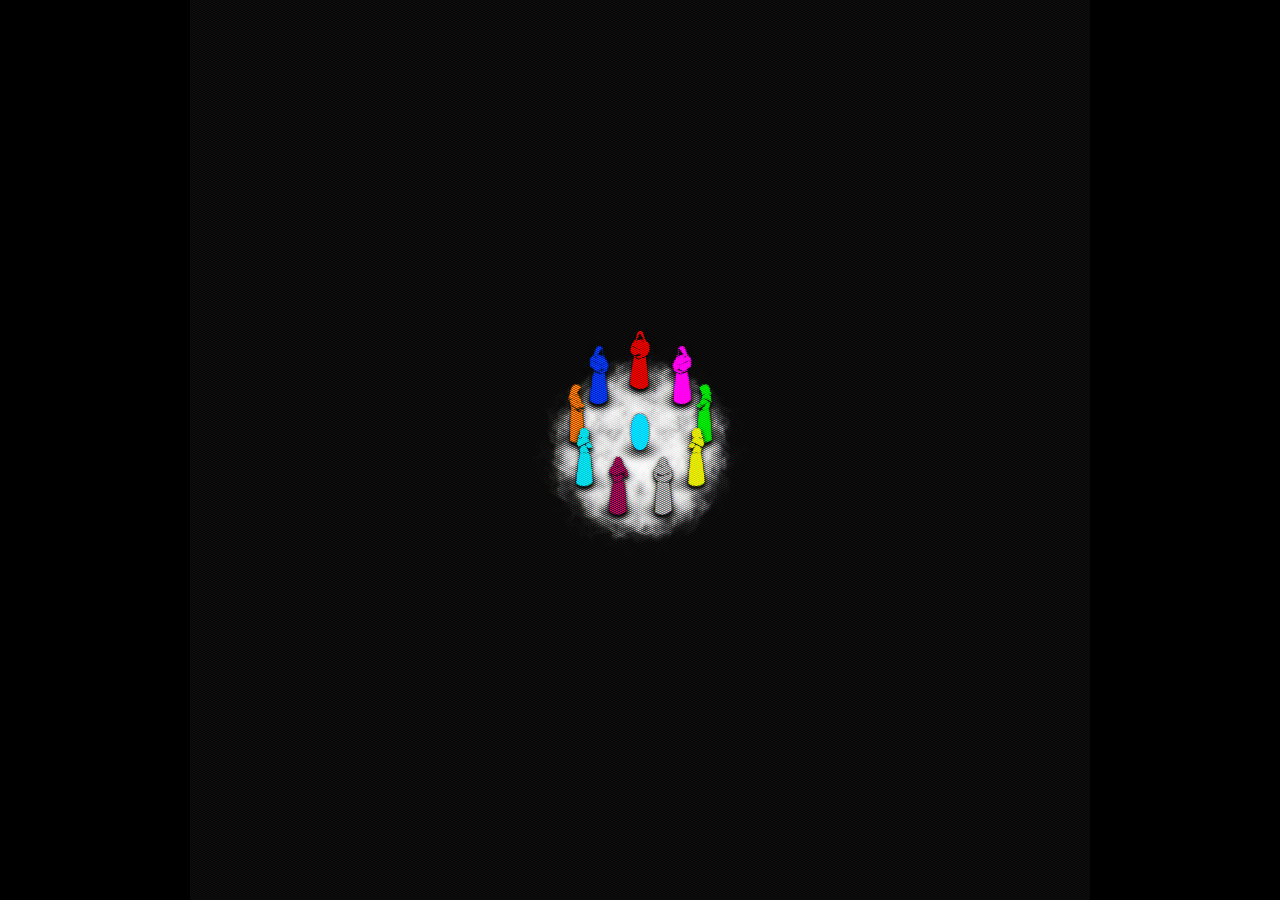
==== commit 17df7ab6: "Wrapped overlay section so it doesn't flicker in browser debugging" ====
--- a/index.html
+++ b/index.html
@@ -52,7 +52,9 @@
    <link rel="prefetch" href="assets/sound/powerup-5.ogg" as="audio">
 </head>
 <body>
-   <section id="overlay"></section>
+   <section>
+      <section id="overlay"></section>
+   </section>
    <section id="playarea">
       <section id="mages"></section>
       <section id="enemies"></section>
--- a/style.css
+++ b/style.css
@@ -237,6 +237,38 @@
   }
   100% {
     filter: contrast(0.5) brightness(1.5);
+  }
+}
+@-webkit-keyframes bg-scroll-x {
+  0% {
+    background-position-x: 0%;
+  }
+  100% {
+    background-position-x: 100%;
+  }
+}
+@keyframes bg-scroll-x {
+  0% {
+    background-position-x: 0%;
+  }
+  100% {
+    background-position-x: 100%;
+  }
+}
+@-webkit-keyframes bg-scroll-death {
+  0% {
+    background-position-x: 0%;
+  }
+  100% {
+    background-position-x: 100%;
+  }
+}
+@keyframes bg-scroll-death {
+  0% {
+    background-position-x: 0%;
+  }
+  100% {
+    background-position-x: 100%;
   }
 }
 * {
@@ -283,7 +315,7 @@
 }
 
 node {
-  --r: 5;
+  --r: 4;
   --depth: 0;
   --zind: -1;
   --rot: 0;
@@ -304,6 +336,11 @@
   z-index: -1;
   border-radius: 100%;
 }
+node.tint {
+  --hue-shift: 0;
+  filter: hue-rotate(calc(var(--hue-shift) * 1deg));
+  background-color: red;
+}
 
 section#playarea {
   background: rgb(10, 10, 10);
@@ -564,29 +601,32 @@
   height: 2rem;
   background-color: var(--color);
   border-radius: 100%;
-  box-shadow: 0 0 10px 0 black;
   --skew-h: 0;
   --skew-v: 0;
   --angle: 0;
   --matrix: 1, 0, calc(0.05 * var(--skew-h)), calc(1 + calc(0.05 * var(--skew-v))), 0, 0;
   --matrixtd: 1, 0, 0, 0, 0, calc(1 + calc(0.05 * var(--skew-v))), 0, 0, 0, 0, 1, 0, 0, calc(-1 + var(--skew-v)), 0, 1;
-  --filter: none;
-  transform: translateY(-50%) matrix(var(--matrix)) scale(var(--scale));
+  --filter: sepia(0);
+  --flip-h: 0;
+  --flip-v: 0;
+  transform: translateY(-50%) matrix(var(--matrix)) scale(var(--scale)) rotateY(calc(var(--flip-h) * 180deg)) rotateX(calc(var(--flip-v) * 180deg));
   transform-origin: bottom center;
   transition: transform 56ms ease, filter 20ms ease;
-  filter: var(--filter);
-}
-.entity .shadow {
+  filter: var(--filter) drop-shadow(0 0 0.1rem rgb(10, 10, 10));
+}
+.entity .shadow::before {
+  content: "";
   width: 1rem;
   height: 1rem;
-  background-color: black;
+  background-color: rgb(10, 10, 10);
   border-radius: 100%;
   position: absolute;
   top: -0.5rem;
   left: -0.5rem;
   z-index: -1;
   filter: blur(5px);
-  transform: rotateX(60deg) scale(1.5);
+  --transform: skew(0);
+  transform: rotateX(60deg) scale(1.5) var(--transform);
 }
 .entity .rangefinder {
   position: absolute;
@@ -607,7 +647,8 @@
   position: absolute;
   bottom: -20%;
   left: 50%;
-  transform: translateX(-50%);
+  --flip-h: 0;
+  transform: translateX(-50%) rotateY(calc(var(--flip-h) * 180deg));
   width: 1.2rem;
   height: 0.3rem;
   background-color: black;
@@ -622,8 +663,8 @@
   background-color: var(--color);
 }
 .entity.hit .body {
-  --scale: 1.1;
-  --filter: brightness(1.5);
+  --scale: 1.15;
+  --filter: brightness(1.5) contrast(0.5);
 }
 
 .dead .hp {
@@ -637,10 +678,61 @@
   border-radius: 45%;
 }
 .enemy {
-  --color: rgb(150, 0, 0);
+  --color: rgb(200,0,0);
+  --hue-shift: 20;
+  filter: hue-rotate(calc(var(--hue-shift) * 1deg));
 }
 .enemy .body {
+  background-image: url(assets/sprites/enemy-caster-idle.png);
   border-radius: 100% 100% 0 0;
+}
+
+.enemy {
+  filter: hue-rotate(calc(var(--hue-shift) * 1deg + 10deg));
+}
+.enemy .body {
+  width: 3.3rem;
+  height: 3.3rem;
+  background-color: transparent;
+  background-image: url(assets/sprites/enemy-caster-idle.png);
+  background-position-x: 0%;
+  background-size: cover;
+  border-radius: 100% 100% 0 0;
+  transform: translateY(calc(-50% + 0.35rem)) scale(var(--scale)) rotateY(calc(var(--flip-h) * 180deg)) rotateX(calc(var(--flip-v) * 180deg));
+}
+.enemy.attacking .body {
+  background-image: url(assets/sprites/enemy-caster-attack.png);
+  -webkit-animation: bg-scroll-x 910ms steps(6, end);
+          animation: bg-scroll-x 910ms steps(6, end);
+  -webkit-animation-iteration-count: 1;
+          animation-iteration-count: 1;
+}
+.enemy.walking .body {
+  background-image: url(assets/sprites/enemy-caster-walk.png);
+  -webkit-animation: bg-scroll-x 750ms steps(3, end) 0s infinite;
+          animation: bg-scroll-x 750ms steps(3, end) 0s infinite;
+}
+.enemy.dead .body {
+  background-image: url(assets/sprites/enemy-caster-death.png) !important;
+  -webkit-animation: bg-scroll-death 2400ms steps(15, end) 0s 1 forwards !important;
+          animation: bg-scroll-death 2400ms steps(15, end) 0s 1 forwards !important;
+}
+.enemy.dead .shadow {
+  z-index: -10000;
+  -webkit-animation: hide 1s ease 1s 1 forwards;
+          animation: hide 1s ease 1s 1 forwards;
+}
+.enemy.back .body {
+  background-image: url(assets/sprites/enemy-caster-idle-back.png);
+}
+.enemy.back.attacking .body {
+  background-image: url(assets/sprites/enemy-caster-attack-back.png);
+}
+.enemy.back.walking .body {
+  background-image: url(assets/sprites/enemy-caster-walk-back.png);
+}
+.enemy.back.dead .body {
+  background-image: url(assets/sprites/enemy-caster-death-back.png) !important;
 }
 
 .mage {
@@ -659,9 +751,6 @@
   filter: drop-shadow(0 0.3vmin 0.1vmin rgb(10, 10, 10)) drop-shadow(0 0.3vmin 0.3vmin rgb(10, 10, 10));
   transform: translateY(calc(-50% + 0.2rem - var(--rise) * 1rem)) matrix(var(--matrix)) scale(var(--scale));
 }
-.mage .shadow {
-  top: -0.5rem;
-}
 .mage[data-entity-id="1"] {
   --color: #d90300;
 }
@@ -793,6 +882,35 @@
   stroke: red;
 }
 
+.projectile {
+  --ttime: 300ms;
+  --angle: 0deg;
+  transition: transform var(--ttime) linear;
+  transform: translate(calc(var(--x) * 1vmin), calc(var(--y) * 1vmin));
+  filter: drop-shadow(0 0 0.3rem rgb(10, 10, 10));
+  box-shadow: none;
+}
+.projectile .shadow {
+  display: none;
+}
+.projectile .body {
+  width: 2rem;
+  height: 3rem;
+  transform: none;
+  background-color: transparent;
+  background-image: url(assets/sprites/enemy-caster-projectile.png);
+  background-position-x: 0%;
+  background-position-y: bottom;
+  background-repeat: no-repeat;
+  background-size: 600% 2rem;
+  filter: drop-shadow(0 0 0.1rem white);
+  transform: translateY(-50%) rotate(calc(90deg + var(--angle) * 1rad));
+}
+.projectile.reached-end .body {
+  -webkit-animation: bg-scroll-x 500ms steps(5, end) 1 forwards;
+          animation: bg-scroll-x 500ms steps(5, end) 1 forwards;
+}
+
 body.low-graphics section#overlay {
   background-image: none !important;
   background-color: none !important;
@@ -832,6 +950,17 @@
   background-image: none !important;
   border: solid 0.5rem white;
 }
+body.graph-view node::before {
+  display: none;
+  content: attr(data-id);
+  font-family: "DePixel Halbfett";
+  color: black;
+  filter: drop-shadow(0 0 0.1rem white) drop-shadow(0 0 0.1rem white);
+  position: absolute;
+  left: 50%;
+  top: 50%;
+  transform: translate(-50%, -50%);
+}
 body.graph-view node.extra {
   display: none;
 }
@@ -841,4 +970,19 @@
 body.graph-view #dust {
   display: none;
 }
+
+body.debug-info .entity .debug-widget {
+  position: absolute;
+  background: rgba(10, 10, 10, 0.75);
+  border: solid 0.1rem rgba(200, 200, 200, 0.75);
+  border-radius: 0.5rem;
+  padding: 0.3rem;
+  font-family: monospace;
+  font-size: 0.8rem;
+}
+body.debug-info .entity .debug-widget > span {
+  font-size: 0.6rem;
+  display: flex;
+  justify-content: space-between;
+}
 /*# sourceMappingURL=style.css.map */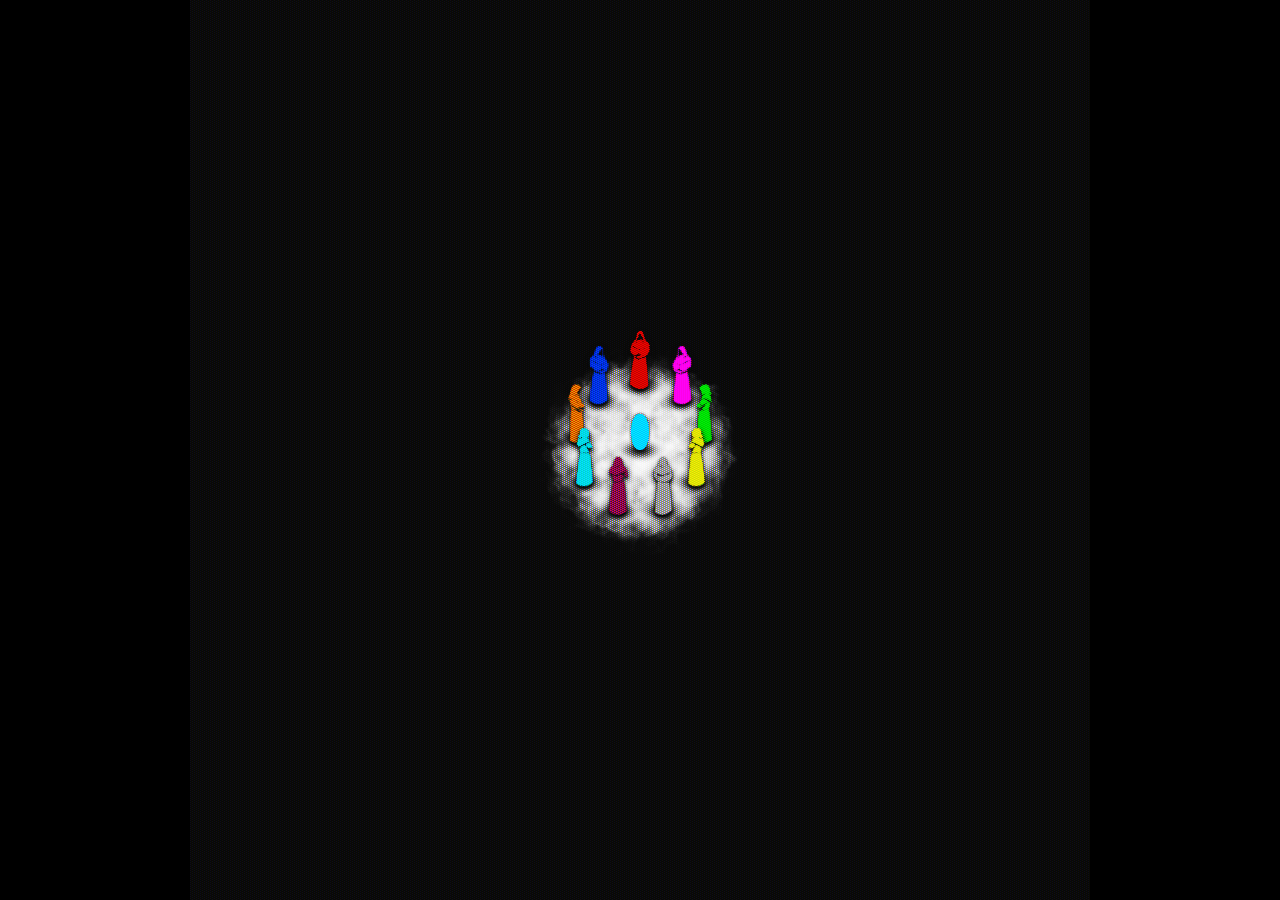
==== commit dc51edd3: "Implemented victory ending Implemented Lord of Lightning Added art to the rest of the enemies" ====
--- a/index.html
+++ b/index.html
@@ -68,8 +68,8 @@
       </section>
       <section id="UI">
          <div id="timer"></div>
-         <div id="messages">Message</div>
-         <div id="notices">Notice</div>
+         <div id="messages"></div>
+         <div id="notices"></div>
          <div id="readyup">
             Press &lt;P&gt; when ready<br>
             Press &lt;C&gt; to show controls
--- a/style.css
+++ b/style.css
@@ -43,6 +43,24 @@
     opacity: 1;
   }
 }
+@-webkit-keyframes aftershock {
+  0% {
+    opacity: 0;
+    transform: rotateX(60deg) scale(2);
+  }
+  100% {
+    opacity: 0.2;
+  }
+}
+@keyframes aftershock {
+  0% {
+    opacity: 0;
+    transform: rotateX(60deg) scale(2);
+  }
+  100% {
+    opacity: 0.2;
+  }
+}
 @-webkit-keyframes node-reveal {
   0% {
     opacity: 0;
@@ -239,7 +257,7 @@
     filter: contrast(0.5) brightness(1.5);
   }
 }
-@-webkit-keyframes bg-scroll-x {
+@-webkit-keyframes bg-scroll-walking {
   0% {
     background-position-x: 0%;
   }
@@ -247,7 +265,7 @@
     background-position-x: 100%;
   }
 }
-@keyframes bg-scroll-x {
+@keyframes bg-scroll-walking {
   0% {
     background-position-x: 0%;
   }
@@ -255,6 +273,22 @@
     background-position-x: 100%;
   }
 }
+@-webkit-keyframes bg-scroll-attacking {
+  0% {
+    background-position-x: 0%;
+  }
+  100% {
+    background-position-x: 100%;
+  }
+}
+@keyframes bg-scroll-attacking {
+  0% {
+    background-position-x: 0%;
+  }
+  100% {
+    background-position-x: 100%;
+  }
+}
 @-webkit-keyframes bg-scroll-death {
   0% {
     background-position-x: 0%;
@@ -269,6 +303,86 @@
   }
   100% {
     background-position-x: 100%;
+  }
+}
+@-webkit-keyframes bg-scroll-idle {
+  0% {
+    background-position-x: 0%;
+  }
+  100% {
+    background-position-x: 100%;
+  }
+}
+@keyframes bg-scroll-idle {
+  0% {
+    background-position-x: 0%;
+  }
+  100% {
+    background-position-x: 100%;
+  }
+}
+@-webkit-keyframes enemy-fast-shadow-follow {
+  0% {
+    opacity: 1;
+    transform: rotateX(60deg) scale(1.5) translateX(0rem) rotateY(calc(var(--flip-h) * 180deg));
+    transition: transform 250ms linear;
+  }
+  100% {
+    opacity: 0.5;
+    transform: rotateX(60deg) scale(1.5) translateX(calc(0.8rem - var(--flip-h) * 1.6rem)) rotateY(calc(var(--flip-h) * 180deg));
+    transition: transform 250ms linear;
+  }
+}
+@keyframes enemy-fast-shadow-follow {
+  0% {
+    opacity: 1;
+    transform: rotateX(60deg) scale(1.5) translateX(0rem) rotateY(calc(var(--flip-h) * 180deg));
+    transition: transform 250ms linear;
+  }
+  100% {
+    opacity: 0.5;
+    transform: rotateX(60deg) scale(1.5) translateX(calc(0.8rem - var(--flip-h) * 1.6rem)) rotateY(calc(var(--flip-h) * 180deg));
+    transition: transform 250ms linear;
+  }
+}
+@-webkit-keyframes enemy-fast-shadow-death {
+  0% {
+    opacity: 1;
+    transform: rotateX(60deg) scale(1.5) translateX(0rem) rotateY(calc(var(--flip-h) * 180deg));
+  }
+  30% {
+    opacity: 0.5;
+    transform: rotateX(60deg) scale(1.5) translateX(-0.7rem) rotateY(calc(var(--flip-h) * 180deg));
+  }
+  40% {
+    opacity: 1;
+    transform: rotateX(60deg) scale(1.5) translateX(calc(-1rem - var(--flip-h) * 2rem)) rotateY(calc(var(--flip-h) * 180deg));
+  }
+  40% {
+    transform: rotateX(60deg) scale(1.5) translateX(calc(-1rem - var(--flip-h) * 2rem)) rotateY(calc(var(--flip-h) * 180deg));
+  }
+  100% {
+    transform: rotateX(60deg) scale(1.5) translateX(calc(-1.1rem - var(--flip-h) * 1.6rem)) rotateY(calc(var(--flip-h) * 180deg));
+  }
+}
+@keyframes enemy-fast-shadow-death {
+  0% {
+    opacity: 1;
+    transform: rotateX(60deg) scale(1.5) translateX(0rem) rotateY(calc(var(--flip-h) * 180deg));
+  }
+  30% {
+    opacity: 0.5;
+    transform: rotateX(60deg) scale(1.5) translateX(-0.7rem) rotateY(calc(var(--flip-h) * 180deg));
+  }
+  40% {
+    opacity: 1;
+    transform: rotateX(60deg) scale(1.5) translateX(calc(-1rem - var(--flip-h) * 2rem)) rotateY(calc(var(--flip-h) * 180deg));
+  }
+  40% {
+    transform: rotateX(60deg) scale(1.5) translateX(calc(-1rem - var(--flip-h) * 2rem)) rotateY(calc(var(--flip-h) * 180deg));
+  }
+  100% {
+    transform: rotateX(60deg) scale(1.5) translateX(calc(-1.1rem - var(--flip-h) * 1.6rem)) rotateY(calc(var(--flip-h) * 180deg));
   }
 }
 * {
@@ -609,6 +723,8 @@
   --filter: sepia(0);
   --flip-h: 0;
   --flip-v: 0;
+  --zind: 50;
+  z-index: var(--zind);
   transform: translateY(-50%) matrix(var(--matrix)) scale(var(--scale)) rotateY(calc(var(--flip-h) * 180deg)) rotateX(calc(var(--flip-v) * 180deg));
   transform-origin: bottom center;
   transition: transform 56ms ease, filter 20ms ease;
@@ -623,10 +739,11 @@
   position: absolute;
   top: -0.5rem;
   left: -0.5rem;
-  z-index: -1;
-  filter: blur(5px);
+  z-index: -10000000;
+  filter: blur(4px);
+  --flip-h: 0;
   --transform: skew(0);
-  transform: rotateX(60deg) scale(1.5) var(--transform);
+  transform: rotateX(60deg) rotateY(calc(var(--flip-h) * 180deg)) scale(1.5) var(--transform);
 }
 .entity .rangefinder {
   position: absolute;
@@ -679,18 +796,61 @@
 }
 .enemy {
   --color: rgb(200,0,0);
-  --hue-shift: 20;
-  filter: hue-rotate(calc(var(--hue-shift) * 1deg));
 }
 .enemy .body {
-  background-image: url(assets/sprites/enemy-caster-idle.png);
+  width: 5rem;
+  height: 5rem;
+  background-color: transparent;
+  background-image: url(assets/sprites/enemy-normal-idle.png);
+  background-position-x: 0%;
+  background-size: cover;
   border-radius: 100% 100% 0 0;
-}
-
-.enemy {
+  image-rendering: -moz-crisp-edges;
+  image-rendering: pixelated;
+  transform: translateY(calc(-50% + 1.3rem)) scale(var(--scale)) rotateY(calc(var(--flip-h) * 180deg)) rotateX(calc(var(--flip-v) * 180deg));
+}
+.enemy .shadow::before {
+  z-index: -1000;
+}
+.enemy.attacking .body {
+  background-image: url(assets/sprites/enemy-normal-attack.png);
+  -webkit-animation: bg-scroll-attacking 100ms steps(3, end);
+          animation: bg-scroll-attacking 100ms steps(3, end);
+  -webkit-animation-iteration-count: 1;
+          animation-iteration-count: 1;
+}
+.enemy.walking .body {
+  background-image: url(assets/sprites/enemy-normal-walk.png);
+  -webkit-animation: bg-scroll-walking 700ms steps(7, end) 0s infinite;
+          animation: bg-scroll-walking 700ms steps(7, end) 0s infinite;
+}
+.enemy.dead .body {
+  background-image: url(assets/sprites/enemy-normal-death.png) !important;
+  -webkit-animation: bg-scroll-death 1900ms steps(19, end) 0s 1 forwards !important;
+          animation: bg-scroll-death 1900ms steps(19, end) 0s 1 forwards !important;
+}
+.enemy.dead .shadow::before {
+  z-index: -10000;
+  -webkit-animation: hide 700ms ease 900ms 1 forwards;
+          animation: hide 700ms ease 900ms 1 forwards;
+}
+.enemy.back .body {
+  background-image: url(assets/sprites/enemy-normal-idle-back.png);
+}
+.enemy.back.attacking .body {
+  background-image: url(assets/sprites/enemy-normal-attack-back.png);
+}
+.enemy.back.walking .body {
+  background-image: url(assets/sprites/enemy-normal-walk-back.png);
+}
+.enemy.back.dead .body {
+  background-image: url(assets/sprites/enemy-normal-death-back.png) !important;
+}
+
+.enemy.caster {
   filter: hue-rotate(calc(var(--hue-shift) * 1deg + 10deg));
 }
-.enemy .body {
+.enemy.caster .body {
   width: 3.3rem;
   height: 3.3rem;
   background-color: transparent;
@@ -700,39 +860,182 @@
   border-radius: 100% 100% 0 0;
   transform: translateY(calc(-50% + 0.35rem)) scale(var(--scale)) rotateY(calc(var(--flip-h) * 180deg)) rotateX(calc(var(--flip-v) * 180deg));
 }
-.enemy.attacking .body {
+.enemy.caster.attacking .body {
   background-image: url(assets/sprites/enemy-caster-attack.png);
-  -webkit-animation: bg-scroll-x 910ms steps(6, end);
-          animation: bg-scroll-x 910ms steps(6, end);
+  -webkit-animation: bg-scroll-attacking 910ms steps(6, end);
+          animation: bg-scroll-attacking 910ms steps(6, end);
   -webkit-animation-iteration-count: 1;
           animation-iteration-count: 1;
 }
-.enemy.walking .body {
+.enemy.caster.walking .body {
   background-image: url(assets/sprites/enemy-caster-walk.png);
-  -webkit-animation: bg-scroll-x 750ms steps(3, end) 0s infinite;
-          animation: bg-scroll-x 750ms steps(3, end) 0s infinite;
-}
-.enemy.dead .body {
+  -webkit-animation: bg-scroll-walking 750ms steps(3, end) 0s infinite;
+          animation: bg-scroll-walking 750ms steps(3, end) 0s infinite;
+}
+.enemy.caster.dead .body {
   background-image: url(assets/sprites/enemy-caster-death.png) !important;
   -webkit-animation: bg-scroll-death 2400ms steps(15, end) 0s 1 forwards !important;
           animation: bg-scroll-death 2400ms steps(15, end) 0s 1 forwards !important;
 }
-.enemy.dead .shadow {
+.enemy.caster.dead .shadow {
   z-index: -10000;
   -webkit-animation: hide 1s ease 1s 1 forwards;
           animation: hide 1s ease 1s 1 forwards;
 }
-.enemy.back .body {
+.enemy.caster.back .body {
   background-image: url(assets/sprites/enemy-caster-idle-back.png);
 }
-.enemy.back.attacking .body {
+.enemy.caster.back.attacking .body {
   background-image: url(assets/sprites/enemy-caster-attack-back.png);
 }
-.enemy.back.walking .body {
+.enemy.caster.back.walking .body {
   background-image: url(assets/sprites/enemy-caster-walk-back.png);
 }
-.enemy.back.dead .body {
+.enemy.caster.back.dead .body {
   background-image: url(assets/sprites/enemy-caster-death-back.png) !important;
+}
+
+.enemy.fast {
+  filter: hue-rotate(calc(var(--hue-shift) * 1deg + 260deg));
+}
+.enemy.fast .body {
+  width: 5rem;
+  height: 5rem;
+  background-color: transparent;
+  background-image: url(assets/sprites/enemy-fast-idle.png);
+  background-position-x: 0%;
+  background-size: cover;
+  border-radius: 100% 100% 0 0;
+  -webkit-animation: bg-scroll-idle 400ms steps(3, end) 0s infinite;
+          animation: bg-scroll-idle 400ms steps(3, end) 0s infinite;
+  transform: translateY(calc(-50% + 1.2rem)) scale(var(--scale)) rotateY(calc(var(--flip-h) * 180deg)) rotateX(calc(var(--flip-v) * 180deg));
+}
+.enemy.fast .hp {
+  transform: translate(-50%, -1.5rem) rotateY(calc(var(--flip-h) * 180deg));
+}
+.enemy.fast.attacking .body {
+  background-image: url(assets/sprites/enemy-fast-attack.png);
+  -webkit-animation: bg-scroll-attacking 250ms steps(8, end) alternate;
+          animation: bg-scroll-attacking 250ms steps(8, end) alternate;
+  -webkit-animation-iteration-count: 2;
+          animation-iteration-count: 2;
+}
+.enemy.fast.attacking .shadow::before {
+  -webkit-animation: enemy-fast-shadow-follow 240ms ease-in-out 20ms 2 alternate forwards;
+          animation: enemy-fast-shadow-follow 240ms ease-in-out 20ms 2 alternate forwards;
+}
+.enemy.fast.walking .body {
+  background-image: url(assets/sprites/enemy-fast-walk.png);
+  -webkit-animation: bg-scroll-walking 400ms steps(7, end) 0s infinite;
+          animation: bg-scroll-walking 400ms steps(7, end) 0s infinite;
+}
+.enemy.fast.dead .body {
+  background-image: url(assets/sprites/enemy-fast-death.png) !important;
+  -webkit-animation: bg-scroll-death 900ms steps(8, end) 0s 1 forwards !important;
+          animation: bg-scroll-death 900ms steps(8, end) 0s 1 forwards !important;
+}
+.enemy.fast.dead .shadow::before {
+  z-index: -10000;
+  -webkit-animation: enemy-fast-shadow-death 900ms linear 270ms 1 alternate forwards;
+          animation: enemy-fast-shadow-death 900ms linear 270ms 1 alternate forwards;
+}
+.enemy.fast.back .body {
+  background-image: url(assets/sprites/enemy-fast-idle-back.png);
+}
+.enemy.fast.back.attacking .body {
+  background-image: url(assets/sprites/enemy-fast-attack-back.png);
+}
+.enemy.fast.back.walking .body {
+  background-image: url(assets/sprites/enemy-fast-walk-back.png);
+}
+.enemy.fast.back.dead .body {
+  background-image: url(assets/sprites/enemy-fast-death-back.png) !important;
+}
+
+.enemy.heavy {
+  filter: hue-rotate(calc(var(--hue-shift) * 1deg + 10deg));
+}
+.enemy.heavy .body {
+  width: 5rem;
+  height: 5rem;
+  background-color: transparent;
+  background-image: url(assets/sprites/enemy-heavy-idle.png);
+  background-position-x: 0%;
+  background-size: cover;
+  border-radius: 100% 100% 0 0;
+  -webkit-animation: bg-scroll-idle 400ms steps(3, end) 0s infinite;
+          animation: bg-scroll-idle 400ms steps(3, end) 0s infinite;
+  transform: translateY(calc(-50% + 1.35rem)) scale(var(--scale)) rotateY(calc(var(--flip-h) * 180deg)) rotateX(calc(var(--flip-v) * 180deg));
+}
+.enemy.heavy.attacking .body {
+  background-image: url(assets/sprites/enemy-heavy-attack.png);
+  -webkit-animation: bg-scroll-attacking 500ms steps(10, end);
+          animation: bg-scroll-attacking 500ms steps(10, end);
+  -webkit-animation-iteration-count: 1;
+          animation-iteration-count: 1;
+}
+.enemy.heavy.walking .body {
+  background-image: url(assets/sprites/enemy-heavy-walk.png);
+  -webkit-animation: bg-scroll-walking 800ms steps(7, end) 0s infinite;
+          animation: bg-scroll-walking 800ms steps(7, end) 0s infinite;
+}
+.enemy.heavy.dead .body {
+  background-image: url(assets/sprites/enemy-heavy-death.png) !important;
+  -webkit-animation: bg-scroll-death 1000ms steps(10, end) 0s 1 forwards !important;
+          animation: bg-scroll-death 1000ms steps(10, end) 0s 1 forwards !important;
+}
+.enemy.heavy.dead .shadow::before {
+  -webkit-animation: none;
+          animation: none;
+  transform: rotateX(60deg) scale(1.5) translateX(0.25rem);
+  transition: transform 200ms steps(2, start) 200ms;
+}
+.enemy.heavy.back .body {
+  background-image: url(assets/sprites/enemy-heavy-idle-back.png);
+}
+.enemy.heavy.back.attacking .body {
+  background-image: url(assets/sprites/enemy-heavy-attack-back.png);
+}
+.enemy.heavy.back.walking .body {
+  background-image: url(assets/sprites/enemy-heavy-walk-back.png);
+}
+.enemy.heavy.back.dead .body {
+  background-image: url(assets/sprites/enemy-heavy-death-back.png) !important;
+}
+
+#lord-of-lightning .body {
+  width: 10rem;
+  height: 10rem;
+  background-color: transparent;
+  background-image: url(assets/sprites/lord-of-lightning-idle.png);
+  background-position-x: 0%;
+  background-size: cover;
+  border-radius: 100% 100% 0 0;
+  -webkit-animation: bg-scroll-idle 600ms steps(5, end) 0s infinite;
+          animation: bg-scroll-idle 600ms steps(5, end) 0s infinite;
+  transform: translateX(0.8rem) translateY(calc(-50% + 1.35rem)) rotateY(calc(var(--flip-h) * 180deg));
+}
+#lord-of-lightning .shadow::before {
+  transform: rotateX(60deg) rotateY(calc(var(--flip-h) * 180deg)) scale(3.5) var(--transform);
+  filter: blur(3px);
+}
+#lord-of-lightning .hp {
+  transform: translate(-0.8rem, -2rem) translateX(-50%) rotateY(calc(var(--flip-h) * 180deg));
+}
+#lord-of-lightning.attacking .body {
+  height: 12.5rem;
+  background-image: url(assets/sprites/lord-of-lightning-attack.png);
+  -webkit-animation: bg-scroll-attacking 1000ms steps(17, end) !important;
+          animation: bg-scroll-attacking 1000ms steps(17, end) !important;
+  -webkit-animation-iteration-count: 1;
+          animation-iteration-count: 1;
+}
+#lord-of-lightning.roaring .body {
+  background-image: url(assets/sprites/lord-of-lightning-roar.png);
+  -webkit-animation: bg-scroll-walking 1500ms steps(14, end) 0s alternate forwards;
+          animation: bg-scroll-walking 1500ms steps(14, end) 0s alternate forwards;
+  -webkit-animation-iteration-count: 1;
+          animation-iteration-count: 1;
 }
 
 .mage {
@@ -907,8 +1210,36 @@
   transform: translateY(-50%) rotate(calc(90deg + var(--angle) * 1rad));
 }
 .projectile.reached-end .body {
-  -webkit-animation: bg-scroll-x 500ms steps(5, end) 1 forwards;
-          animation: bg-scroll-x 500ms steps(5, end) 1 forwards;
+  -webkit-animation: bg-scroll-walking 500ms steps(5, end) 1 forwards;
+          animation: bg-scroll-walking 500ms steps(5, end) 1 forwards;
+}
+
+.projectile.lightning {
+  --angle: 0deg !important;
+  filter: none;
+}
+.projectile.lightning .body {
+  height: 15rem;
+  width: 15rem;
+  background-color: transparent;
+  background-image: url(assets/sprites/lightning.png);
+  background-position-x: 0%;
+  background-size: cover;
+  -webkit-animation: bg-scroll-idle 1740ms steps(28, end) 0s infinite normal forwards;
+          animation: bg-scroll-idle 1740ms steps(28, end) 0s infinite normal forwards;
+  transform: translateY(-50%) rotateY(calc(var(--flip-h) * 180deg));
+  filter: none;
+}
+.projectile.lightning .shadow {
+  display: initial;
+}
+.projectile.lightning .shadow::before {
+  background-color: red;
+  filter: blur(5px);
+  transform: rotateX(60deg) scale(10);
+  opacity: 0;
+  -webkit-animation: reveal 100ms ease-in-out 100ms 1, hide 100ms ease-in-out 200ms 1 forwards, aftershock 600ms ease-in-out 700ms 2 alternate forwards;
+          animation: reveal 100ms ease-in-out 100ms 1, hide 100ms ease-in-out 200ms 1 forwards, aftershock 600ms ease-in-out 700ms 2 alternate forwards;
 }
 
 body.low-graphics section#overlay {
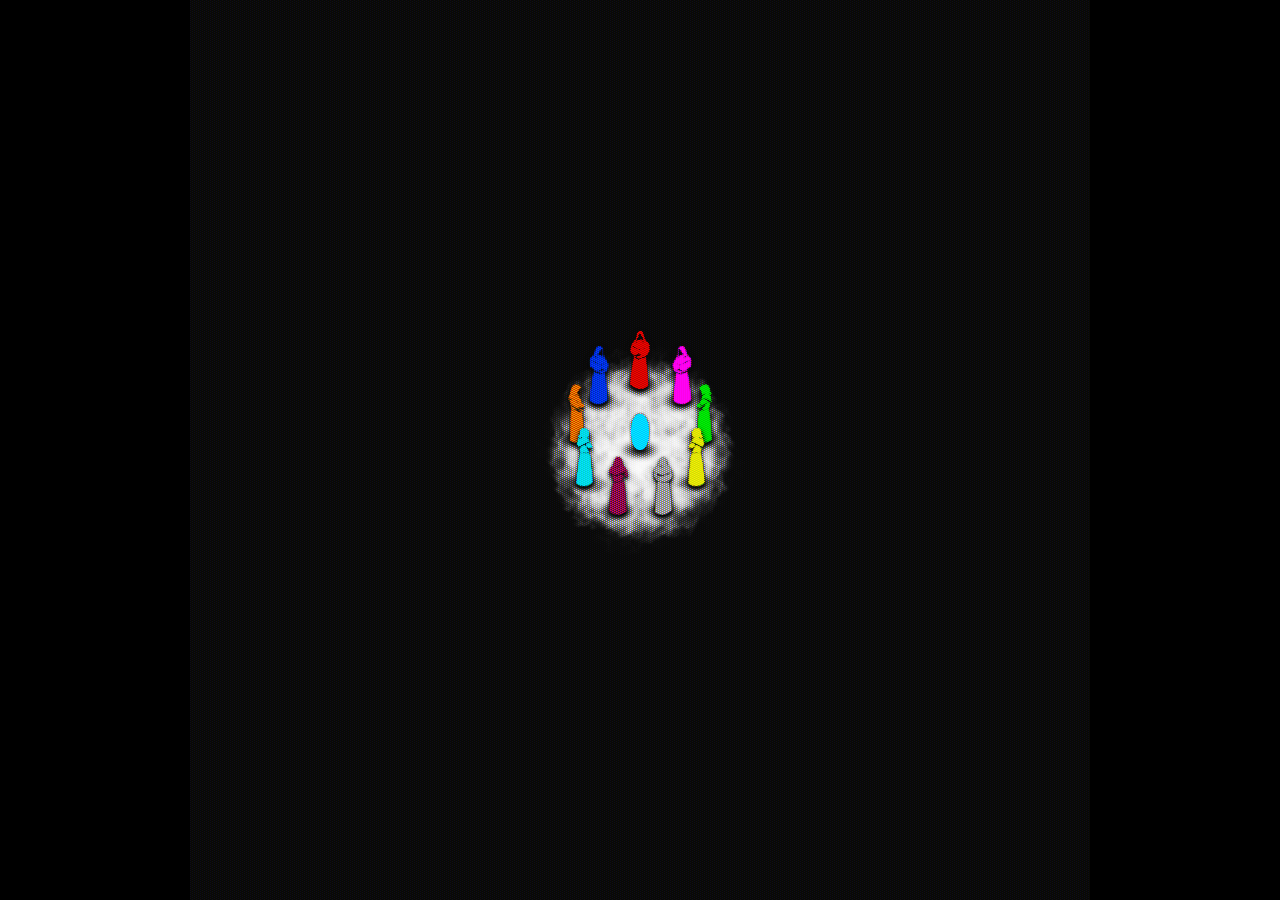
==== commit a86fe129: "Converted all sounds to .mp3 Made some changes to how entity sounds are triggered Fixed Lord of Ligh" ====
--- a/index.html
+++ b/index.html
@@ -12,44 +12,44 @@
    <link rel="stylesheet" href="style.css">
    <link rel="shortcut icon" href="assets/favicon.ico" type="image/x-icon">
 
-   <link rel="prefetch" href="assets/sound/activation.ogg" as="audio">
-   <link rel="prefetch" href="assets/sound/hum.ogg" as="audio">
-   <link rel="prefetch" href="assets/sound/blabber.ogg" as="audio">
-   <link rel="prefetch" href="assets/sound/step-1.ogg" as="audio">
-   <link rel="prefetch" href="assets/sound/step-2.ogg" as="audio">
-   <link rel="prefetch" href="assets/sound/step-3.ogg" as="audio">
-   <link rel="prefetch" href="assets/sound/step-4.ogg" as="audio">
-   <link rel="prefetch" href="assets/sound/step-5.ogg" as="audio">
-   <link rel="prefetch" href="assets/sound/hit-1.ogg" as="audio">
-   <link rel="prefetch" href="assets/sound/hit-2.ogg" as="audio">
-   <link rel="prefetch" href="assets/sound/hit-3.ogg" as="audio">
-   <link rel="prefetch" href="assets/sound/hit-4.ogg" as="audio">
-   <link rel="prefetch" href="assets/sound/hit-5.ogg" as="audio">
-   <link rel="prefetch" href="assets/sound/miss-1.ogg" as="audio">
-   <link rel="prefetch" href="assets/sound/miss-2.ogg" as="audio">
-   <link rel="prefetch" href="assets/sound/miss-3.ogg" as="audio">
-   <link rel="prefetch" href="assets/sound/miss-4.ogg" as="audio">
-   <link rel="prefetch" href="assets/sound/miss-5.ogg" as="audio">
-   <link rel="prefetch" href="assets/sound/death-1.ogg" as="audio">
-   <link rel="prefetch" href="assets/sound/death-2.ogg" as="audio">
-   <link rel="prefetch" href="assets/sound/death-3.ogg" as="audio">
-   <link rel="prefetch" href="assets/sound/death-4.ogg" as="audio">
-   <link rel="prefetch" href="assets/sound/death-5.ogg" as="audio">
-   <link rel="prefetch" href="assets/sound/mage-hit-1.ogg" as="audio">
-   <link rel="prefetch" href="assets/sound/mage-hit-2.ogg" as="audio">
-   <link rel="prefetch" href="assets/sound/mage-hit-3.ogg" as="audio">
-   <link rel="prefetch" href="assets/sound/mage-hit-4.ogg" as="audio">
-   <link rel="prefetch" href="assets/sound/mage-hit-5.ogg" as="audio">
-   <link rel="prefetch" href="assets/sound/mage-death-1.ogg" as="audio">
-   <link rel="prefetch" href="assets/sound/mage-death-2.ogg" as="audio">
-   <link rel="prefetch" href="assets/sound/mage-death-3.ogg" as="audio">
-   <link rel="prefetch" href="assets/sound/mage-death-4.ogg" as="audio">
-   <link rel="prefetch" href="assets/sound/mage-death-5.ogg" as="audio">
-   <link rel="prefetch" href="assets/sound/powerup-1.ogg" as="audio">
-   <link rel="prefetch" href="assets/sound/powerup-2.ogg" as="audio">
-   <link rel="prefetch" href="assets/sound/powerup-3.ogg" as="audio">
-   <link rel="prefetch" href="assets/sound/powerup-4.ogg" as="audio">
-   <link rel="prefetch" href="assets/sound/powerup-5.ogg" as="audio">
+   <link rel="prefetch" href="assets/sound/activation.mp3" as="audio">
+   <link rel="prefetch" href="assets/sound/hum.mp3" as="audio">
+   <link rel="prefetch" href="assets/sound/blabber.mp3" as="audio">
+   <link rel="prefetch" href="assets/sound/step-1.mp3" as="audio">
+   <link rel="prefetch" href="assets/sound/step-2.mp3" as="audio">
+   <link rel="prefetch" href="assets/sound/step-3.mp3" as="audio">
+   <link rel="prefetch" href="assets/sound/step-4.mp3" as="audio">
+   <link rel="prefetch" href="assets/sound/step-5.mp3" as="audio">
+   <link rel="prefetch" href="assets/sound/hit-1.mp3" as="audio">
+   <link rel="prefetch" href="assets/sound/hit-2.mp3" as="audio">
+   <link rel="prefetch" href="assets/sound/hit-3.mp3" as="audio">
+   <link rel="prefetch" href="assets/sound/hit-4.mp3" as="audio">
+   <link rel="prefetch" href="assets/sound/hit-5.mp3" as="audio">
+   <link rel="prefetch" href="assets/sound/miss-1.mp3" as="audio">
+   <link rel="prefetch" href="assets/sound/miss-2.mp3" as="audio">
+   <link rel="prefetch" href="assets/sound/miss-3.mp3" as="audio">
+   <link rel="prefetch" href="assets/sound/miss-4.mp3" as="audio">
+   <link rel="prefetch" href="assets/sound/miss-5.mp3" as="audio">
+   <link rel="prefetch" href="assets/sound/death-1.mp3" as="audio">
+   <link rel="prefetch" href="assets/sound/death-2.mp3" as="audio">
+   <link rel="prefetch" href="assets/sound/death-3.mp3" as="audio">
+   <link rel="prefetch" href="assets/sound/death-4.mp3" as="audio">
+   <link rel="prefetch" href="assets/sound/death-5.mp3" as="audio">
+   <link rel="prefetch" href="assets/sound/mage-hit-1.mp3" as="audio">
+   <link rel="prefetch" href="assets/sound/mage-hit-2.mp3" as="audio">
+   <link rel="prefetch" href="assets/sound/mage-hit-3.mp3" as="audio">
+   <link rel="prefetch" href="assets/sound/mage-hit-4.mp3" as="audio">
+   <link rel="prefetch" href="assets/sound/mage-hit-5.mp3" as="audio">
+   <link rel="prefetch" href="assets/sound/mage-death-1.mp3" as="audio">
+   <link rel="prefetch" href="assets/sound/mage-death-2.mp3" as="audio">
+   <link rel="prefetch" href="assets/sound/mage-death-3.mp3" as="audio">
+   <link rel="prefetch" href="assets/sound/mage-death-4.mp3" as="audio">
+   <link rel="prefetch" href="assets/sound/mage-death-5.mp3" as="audio">
+   <link rel="prefetch" href="assets/sound/powerup-1.mp3" as="audio">
+   <link rel="prefetch" href="assets/sound/powerup-2.mp3" as="audio">
+   <link rel="prefetch" href="assets/sound/powerup-3.mp3" as="audio">
+   <link rel="prefetch" href="assets/sound/powerup-4.mp3" as="audio">
+   <link rel="prefetch" href="assets/sound/powerup-5.mp3" as="audio">
 </head>
 <body>
    <section>
@@ -128,8 +128,8 @@
          <span class="key" id="space"><span>Space</span></span>
          /<span class="mouse left"></span>
       </div>
-      <div id="toggles">
-         Toggles:<br>
+      <div id="tmp3les">
+         Tmp3les:<br>
          <span><span class="key">C</span> : Controls </span><br>
          <div style="height: .4rem"></div>
          <span><span class="key">M</span> : Audio </span><br>
--- a/style.css
+++ b/style.css
@@ -1188,8 +1188,9 @@
 .projectile {
   --ttime: 300ms;
   --angle: 0deg;
+  --scale: 1;
   transition: transform var(--ttime) linear;
-  transform: translate(calc(var(--x) * 1vmin), calc(var(--y) * 1vmin));
+  transform: translate(calc(var(--x) * 1vmin), calc(var(--y) * 1vmin)) scale(var(--scale));
   filter: drop-shadow(0 0 0.3rem rgb(10, 10, 10));
   box-shadow: none;
 }
@@ -1220,13 +1221,13 @@
 }
 .projectile.lightning .body {
   height: 15rem;
-  width: 15rem;
+  width: 14rem;
   background-color: transparent;
   background-image: url(assets/sprites/lightning.png);
   background-position-x: 0%;
   background-size: cover;
-  -webkit-animation: bg-scroll-idle 1740ms steps(28, end) 0s infinite normal forwards;
-          animation: bg-scroll-idle 1740ms steps(28, end) 0s infinite normal forwards;
+  -webkit-animation: bg-scroll-idle 1740ms steps(28, end) 0s 1 normal forwards;
+          animation: bg-scroll-idle 1740ms steps(28, end) 0s 1 normal forwards;
   transform: translateY(-50%) rotateY(calc(var(--flip-h) * 180deg));
   filter: none;
 }
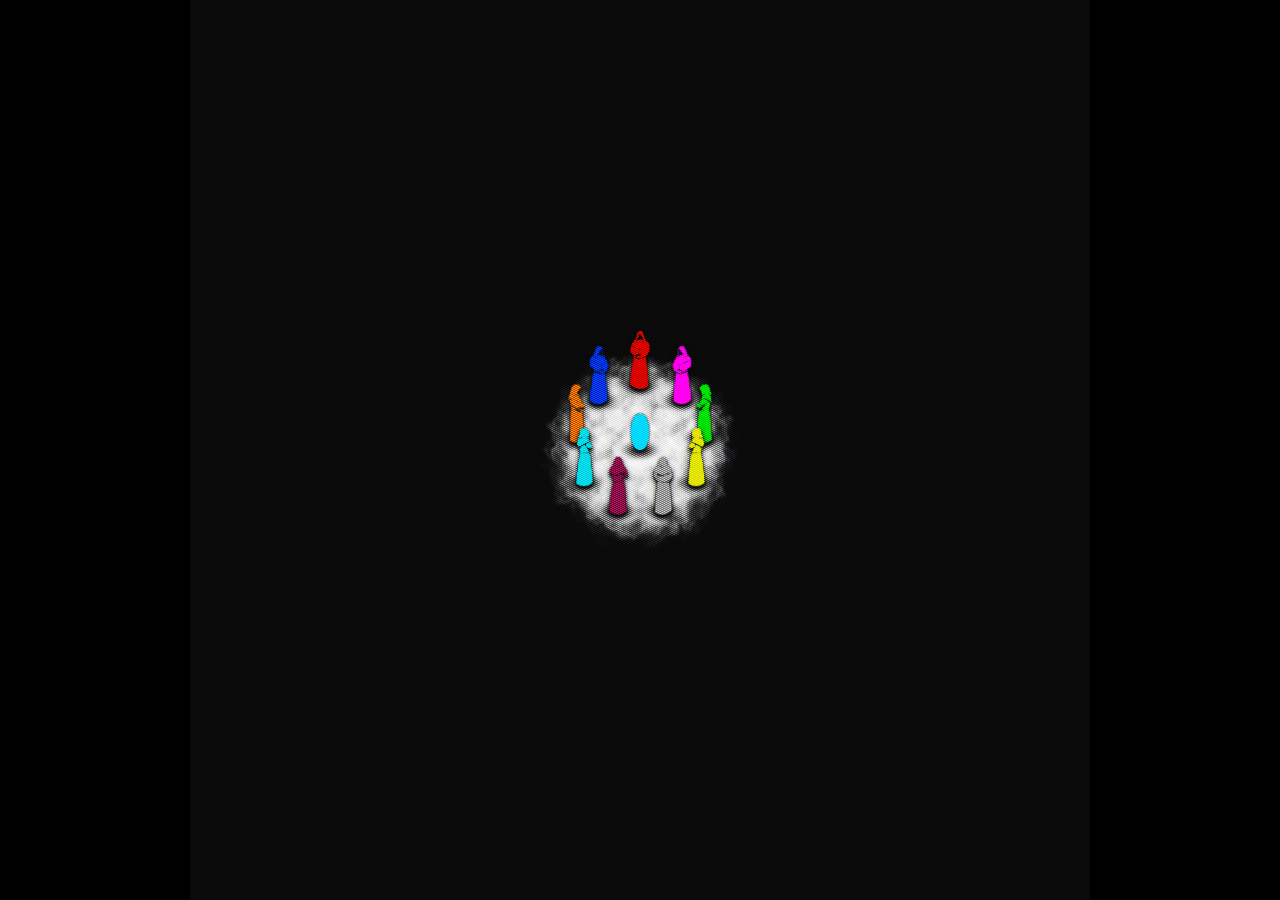
==== commit f7dc658e: "Final stuff Implemented music Now nuking mages when game ends through loop formation Added sound vol" ====
--- a/index.html
+++ b/index.html
@@ -55,6 +55,66 @@
    <section>
       <section id="overlay"></section>
    </section>
+   <section id="UI" style="z-index: 9000">
+      <div id="timer"></div>
+      <div id="messages"></div>
+      <div id="notices"></div>
+      <div id="readyup">
+         Press &lt;P&gt; when ready<br>
+         Press &lt;C&gt; to show controls
+      </div>
+      <div id="settings" style="display:none;">
+         <span>Sound effects volume</span>
+         <div><input type="range" name="sfxv" id="sfxv"><span class="value"></span></div>
+         <span>Music volume</span>
+         <div><input type="range" name="sfxv" id="musv"><span class="value"></span></div>
+      </div>
+      <section id="controls">
+         <div id="movement">
+            Movement:<br>
+            <div class="keygroup" id="wasd">
+               <div>
+                  <span class="key">W</span>
+               </div>
+               <div>
+                  <span class="key">A</span>
+                  <span class="key">S</span>
+                  <span class="key">D</span>
+               </div>
+            </div>
+            /
+            <span class="mouse right"></span>
+            /
+            <div class="keygroup" id="arrows">
+               <div>
+                  <span class="key" id="up"></span>
+               </div>
+               <div>
+                  <span class="key" id="left"></span>
+                  <span class="key" id="down"></span>
+                  <span class="key" id="right"></span>
+               </div>
+            </div>
+         </div>
+         <div id="attack">
+            Attack:<br>
+            <span class="key" id="space"><span>Space</span></span>
+            /<span class="mouse left"></span>
+         </div>
+         <div id="toggles">
+            Toggles:<br>
+            <span><span class="key">C</span> : Controls </span><br>
+            <div style="height: .4rem"></div>
+            <span><span class="key">P</span> : Audio settings </span><br>
+            <div style="height: .4rem"></div>
+            <span><span class="key">G</span> : No filter/line animations </span><br>
+            <div style="height: .4rem"></div>
+            <span><span class="key">N</span> : Graph view </span><br>
+            <div style="height: .4rem"></div>
+            <span><span class="key">F1</span> : Debug view </span><br>
+         </div>
+      </section>
+   </section>
    <section id="playarea">
       <section id="mages"></section>
       <section id="enemies"></section>
@@ -65,15 +125,6 @@
          </div>
          <svg id="graph" width="100%" height="100%" viewBox="0 0 100 100" preserveAspectRatio="none"></svg>
          <div id="nodes"></div>
-      </section>
-      <section id="UI">
-         <div id="timer"></div>
-         <div id="messages"></div>
-         <div id="notices"></div>
-         <div id="readyup">
-            Press &lt;P&gt; when ready<br>
-            Press &lt;C&gt; to show controls
-         </div>
       </section>
    </section>
    <section id="intro">
@@ -87,7 +138,7 @@
                               so that he may smite it down.</span><br>
          <br>
          <span class="premise" id="p3">Nonagon Infinity opens the door.</span><br>
-         <span class="premise" id="p4">You'll make sure that it does.</span>
+         <!-- <span class="premise" id="p4">You'll make sure that it does.</span> -->
          <br><br><br><br><br><br><br><br><br><br><br><br><br><br>
          <span class="premise" id="p5">The dust upon the ground protects you, but not them.</span><br>
          <br>
@@ -96,48 +147,5 @@
          <br><br><br><br>
       </div>
    </section>
-   <section id="controls">
-      <div id="movement">
-         Movement:<br>
-         <div class="keygroup" id="wasd">
-            <div>
-               <span class="key">W</span>
-            </div>
-            <div>
-               <span class="key">A</span>
-               <span class="key">S</span>
-               <span class="key">D</span>
-            </div>
-         </div>
-         /
-         <span class="mouse right"></span>
-         /
-         <div class="keygroup" id="arrows">
-            <div>
-               <span class="key" id="up"></span>
-            </div>
-            <div>
-               <span class="key" id="left"></span>
-               <span class="key" id="down"></span>
-               <span class="key" id="right"></span>
-            </div>
-         </div>
-      </div>
-      <div id="attack">
-         Attack:<br>
-         <span class="key" id="space"><span>Space</span></span>
-         /<span class="mouse left"></span>
-      </div>
-      <div id="tmp3les">
-         Tmp3les:<br>
-         <span><span class="key">C</span> : Controls </span><br>
-         <div style="height: .4rem"></div>
-         <span><span class="key">M</span> : Audio </span><br>
-         <div style="height: .4rem"></div>
-         <span><span class="key">G</span> : No filter/line animations </span><br>
-         <div style="height: .4rem"></div>
-         <span><span class="key">N</span> : Graph view </span><br>
-      </div>
-   </section>
 </body>
 </html>--- a/style.css
+++ b/style.css
@@ -526,12 +526,48 @@
 }
 
 section#UI {
-  filter: drop-shadow(0 0 0.3rem rgb(10, 10, 10)) drop-shadow(0 0 0.3rem rgb(10, 10, 10)) drop-shadow(0 0 0.3rem rgb(10, 10, 10)) drop-shadow(0 0 0.3rem rgb(10, 10, 10));
+  filter: drop-shadow(0 0 0.3rem rgb(10, 10, 10));
 }
 section#UI > div {
   display: flex;
   place-content: center;
   align-items: center;
+}
+section#UI #settings {
+  display: flex;
+  flex-direction: column;
+  position: absolute;
+  bottom: 0;
+  right: 0;
+  padding: 1rem;
+}
+section#UI #settings > div {
+  width: 100%;
+  display: flex;
+  justify-content: space-between;
+}
+section#UI #settings input[type=range] {
+  width: calc(100% - 4rem);
+  -webkit-appearance: none;
+     -moz-appearance: none;
+          appearance: none;
+  background: none;
+}
+section#UI #settings input[type=range]::-webkit-slider-thumb {
+  z-index: 10;
+  -webkit-appearance: none;
+          appearance: none;
+  background: white;
+  height: 0.7rem;
+  width: 0.7rem;
+  margin-top: -0.1rem;
+  box-shadow: 0 0 0 0.1rem rgb(10, 10, 10);
+}
+section#UI #settings input[type=range]::-webkit-slider-runnable-track {
+  -webkit-appearance: none;
+          appearance: none;
+  background: rgb(200, 200, 200);
+  height: 0.5rem;
 }
 section#UI #timer {
   opacity: 0;
@@ -570,6 +606,9 @@
 }
 
 section#controls {
+  pointer-events: none;
+  position: absolute;
+  top: 0;
   display: flex;
   flex-direction: column;
   justify-content: flex-start;
@@ -685,6 +724,7 @@
 }
 
 section#overlay {
+  pointer-events: none;
   z-index: 10000;
   mix-blend-mode: overlay;
   background-image: url(assets/sprites/dither.png);
